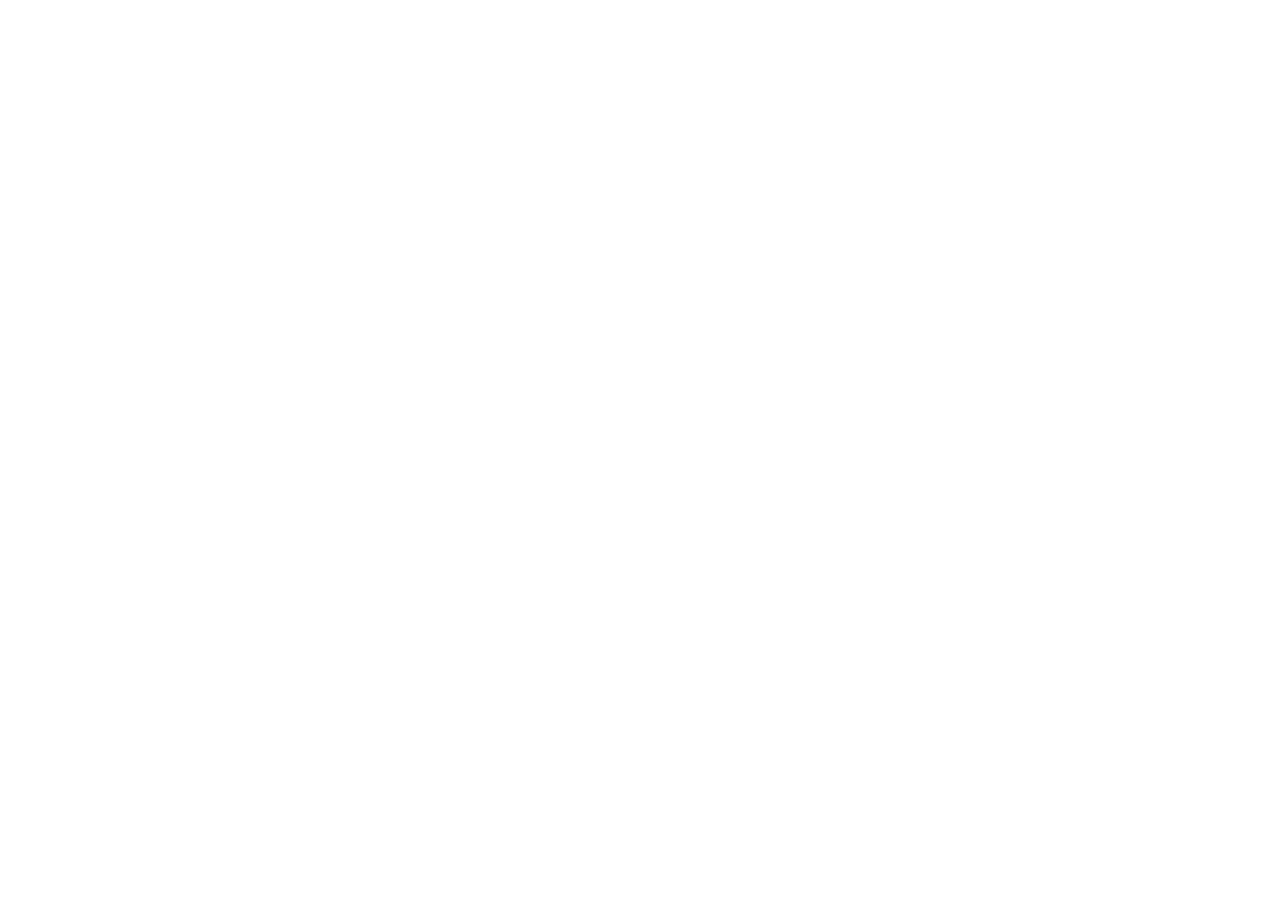
==== portfolio.html @ fdde25c5 "redacted index.html" ====
<!DOCTYPE html>
<html lang="en">
<head>
    <meta charset="UTF-8">
    <meta http-equiv="X-UA-Compatible" content="IE=edge">
    <meta name="viewport" content="width=device-width, initial-scale=1.0">
    <title>Document</title>
</head>
<body>
    
</body>
</html>
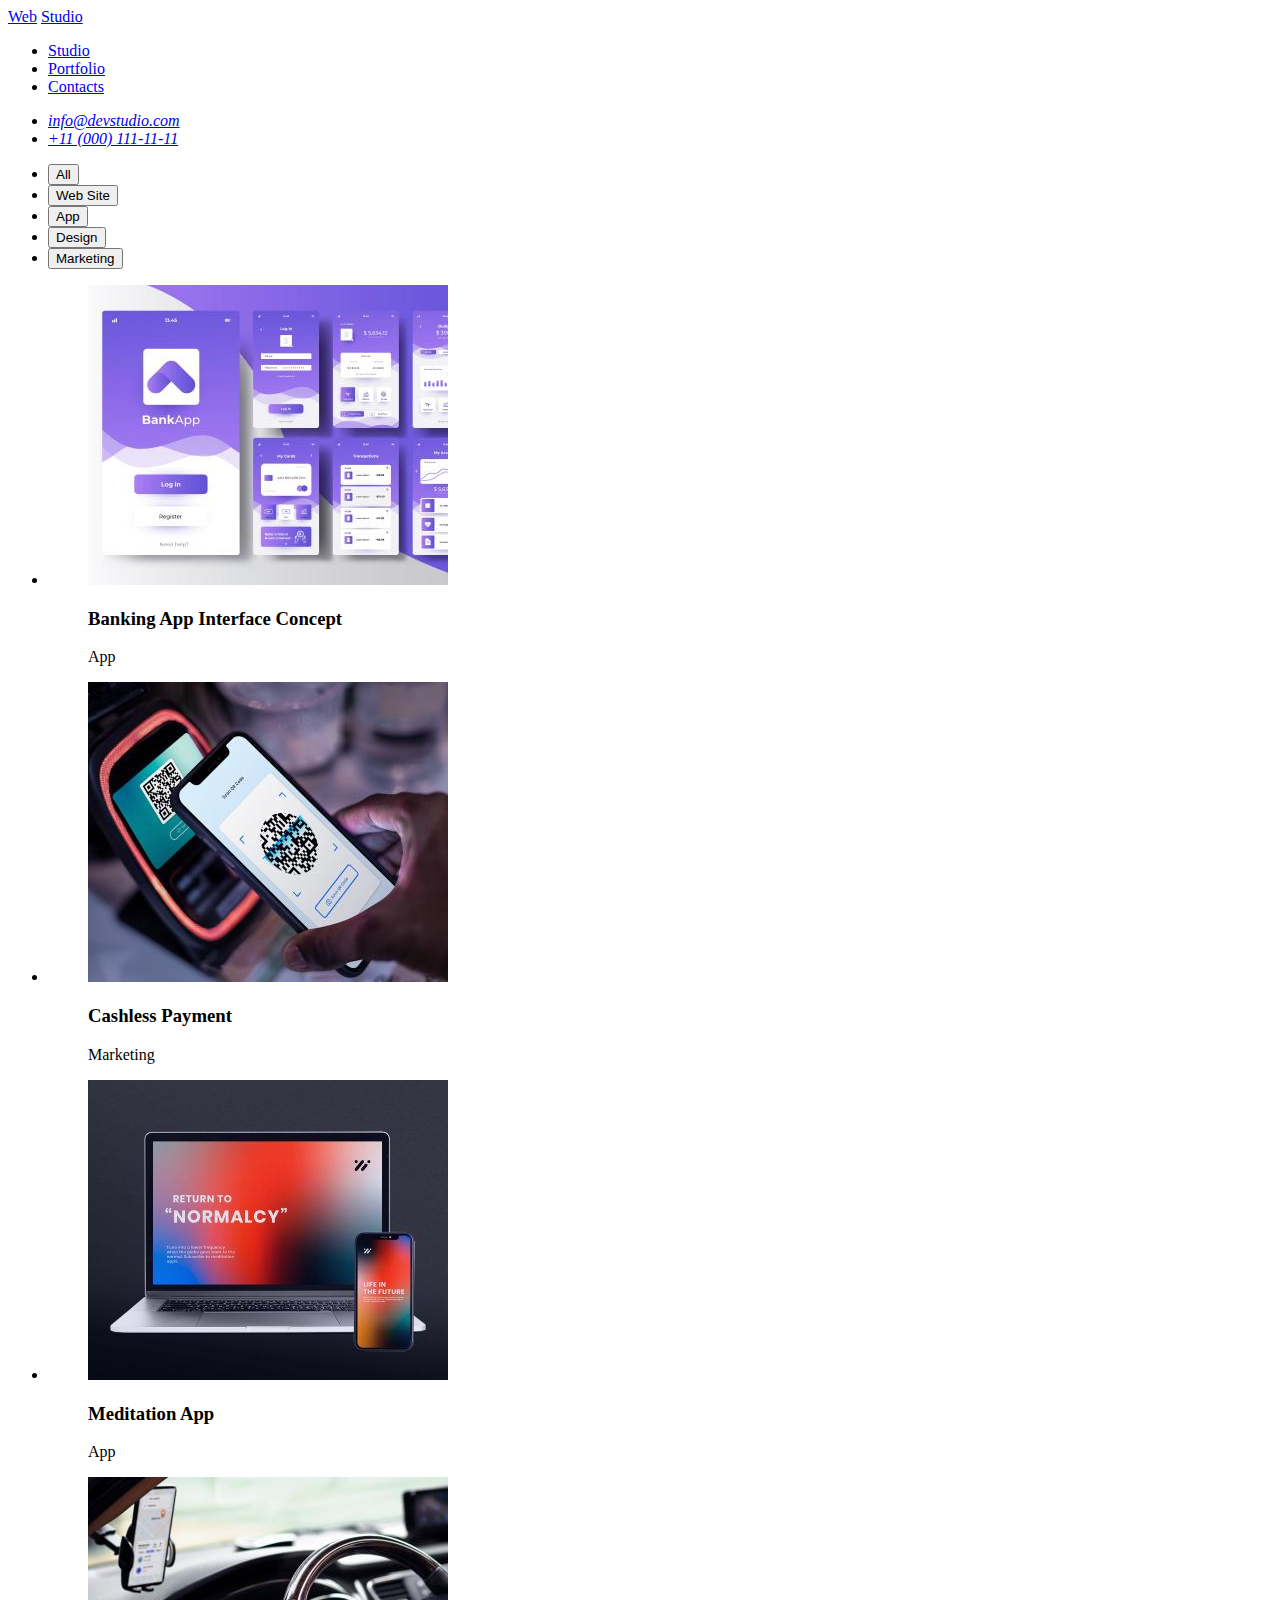
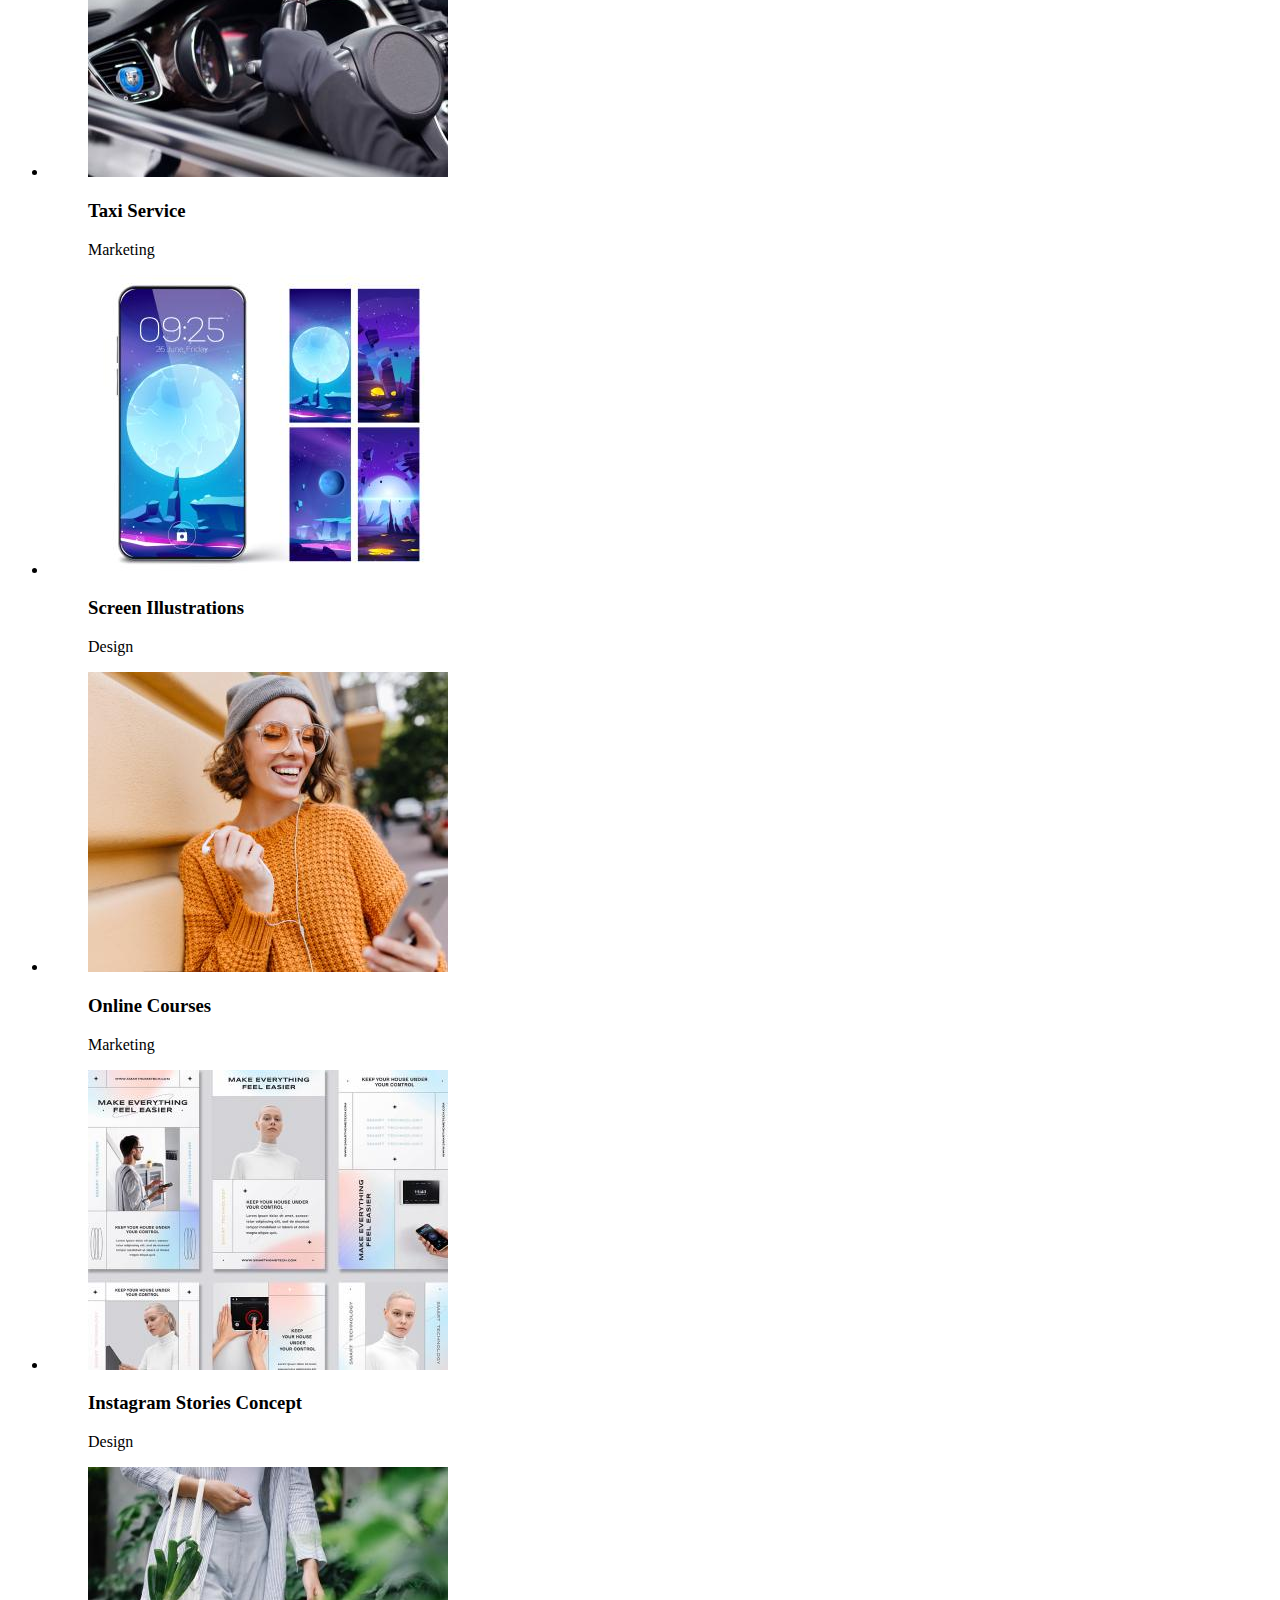
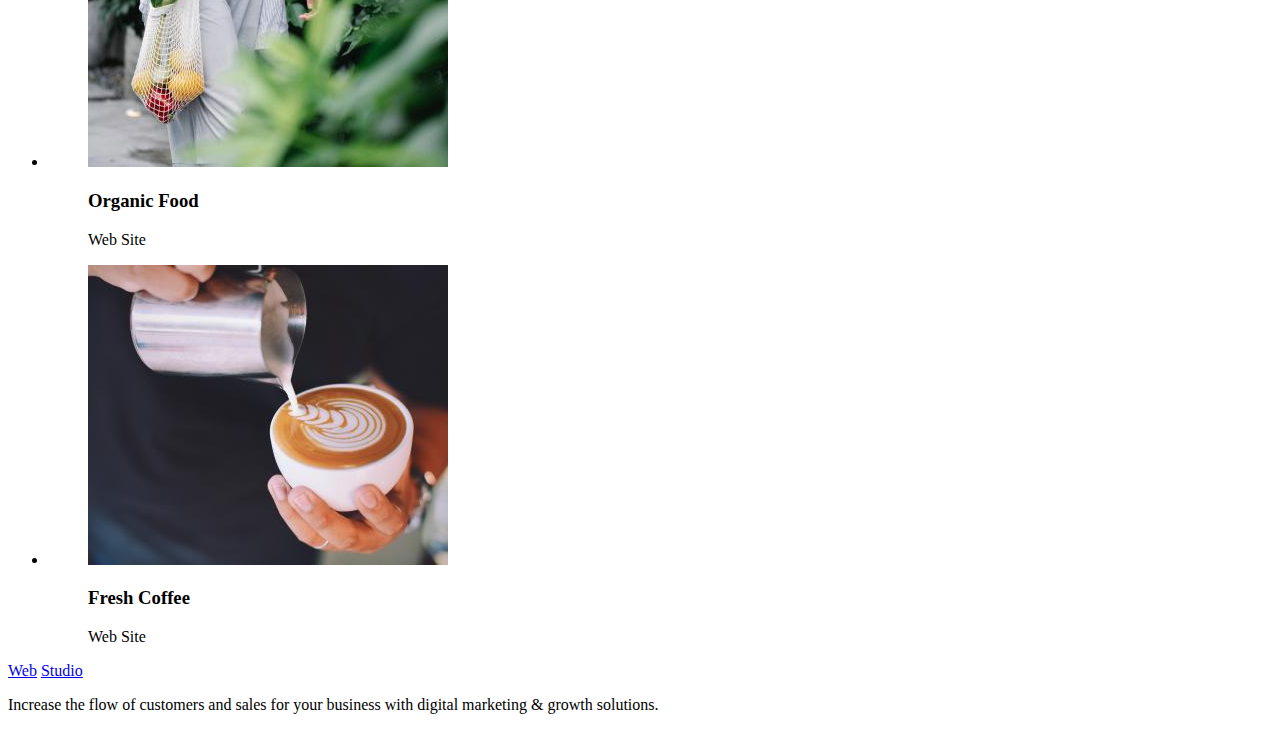
==== commit adb35ef3: "created portfolio.html" ====
--- a/portfolio.html
+++ b/portfolio.html
@@ -1,12 +1,117 @@
 <!DOCTYPE html>
 <html lang="en">
 <head>
+    <link rel="stylesheet" href="./css/styles.css"/>
+    <link href="https://fonts.googleapis.com/css2?family=Raleway:wght@800&family=Roboto:wght@400;500;700;900&display=swap" rel="stylesheet">
+    <style>
+        @import url('https://fonts.googleapis.com/css2?family=Raleway:wght@800&family=Roboto:wght@400;500;700;900&display=swap');
+        </style>
     <meta charset="UTF-8">
     <meta http-equiv="X-UA-Compatible" content="IE=edge">
     <meta name="viewport" content="width=device-width, initial-scale=1.0">
-    <title>Document</title>
+    <title>WebStudio</title>
 </head>
 <body>
+    <header class="header">
+        <nav class="header-navigation">
+        <a href="/" class="header-logo-a">Web</a>
+        <a href="/" class="header-logo-b">Studio</a>
+            <ul class="header-list">
+                <li class="header-item"><a href="./index.html" class="header-link">Studio</a></li>
+                <li class="header-item"><a href="/" class="header-link">Portfolio</a></li>
+                <li class="header-item"><a href="/" class="header-link">Contacts</a></li>
+            </ul>
+        </nav>
+        <address>
+            <ul>
+                <li><a href="mailto:info@devstudio.com" class="header-mail">info@devstudio.com</a></li>
+                <li><a href="tel:+110001111111" class="header-tel">+11 (000) 111-11-11</a></li>
+            </ul>
+        </address>
+    </header>
+    <main>
+        <section>
+            <ul>
+                <li><button type="button">All</button></li>
+                <li><button type="button">Web Site</button></li>
+                <li><button type="button">App</button></li>
+                <li><button type="button">Design</button></li>
+                <li><button type="button">Marketing</button></li>
+            </ul>
+        </section>
+        <section>
+            <ul>
+                <li>
+                    <figure>
+                        <img src="./images/img8.jpg" alt="Banking app" width="360">
+                        <h3>Banking App Interface Concept</h3>
+                        <p>App</p>
+                    </figure>
+                </li>
+                <li>
+                    <figure>
+                        <img src="./images/img9.jpg" alt="Payment review" width="360">
+                        <h3>Cashless Payment</h3>
+                        <p>Marketing</p>
+                    </figure>
+                </li>
+                <li>
+                    <figure>
+                        <img src="./images/img10.jpg" alt="Meditation app" width="360">
+                        <h3>Meditation App</h3>
+                        <p>App</p>
+                    </figure>
+                </li>
+                <li>
+                    <figure>
+                        <img src="./images/img11.jpg" alt="Taxi" width="360">
+                        <h3>Taxi Service</h3>
+                        <p>Marketing</p>
+                    </figure>
+                </li>
+                <li>
+                    <figure>
+                        <img src="./images/img12.jpg" alt="Screen illu" width="360">
+                        <h3>Screen Illustrations</h3>
+                        <p>Design</p>
+                    </figure>
+                </li>
+                <li>
+                    <figure>
+                        <img src="./images/img13.jpg" alt="Online preferences" width="360">
+                        <h3>Online Courses</h3>
+                        <p>Marketing</p>
+                    </figure>
+                </li>
+                <li>
+                    <figure>
+                        <img src="./images/img14.jpg" alt="Stories" width="360">
+                        <h3>Instagram Stories Concept</h3>
+                        <p>Design</p>
+                    </figure>
+                </li>
+                <li>
+                    <figure>
+                        <img src="./images/img15.jpg" alt="Organic" width="360">
+                        <h3>Organic Food</h3>
+                        <p>Web Site</p>
+                    </figure>
+                </li>
+                <li>
+                    <figure>
+                        <img src="./images/img16.jpg" alt="Coffee" width="360">
+                        <h3>Fresh Coffee</h3>
+                        <p>Web Site</p>
+                    </figure>
+                </li>
+            </ul>
+        </section>
+    </main>
+    <footer class="footer">
+        <a href="./index.html" class="footer-logoa">Web</a>
+        <a href="./index.html" class="footer-logob">Studio</a>
+        <p class="footer-description">Increase the flow of customers and sales for your business with digital marketing & growth solutions.</p>
+    </footer>
     
 </body>
 </html>--- a/css/styles.css
+++ b/css/styles.css
@@ -0,0 +1,46 @@
+.header {
+}
+.header-navigation {
+}
+.header-logo-a {
+}
+.header-logo-b {
+}
+.header-list {
+}
+.header-item {
+}
+.header-link {
+}
+.header-mail {
+}
+.header-tel {
+}
+.hero {
+}
+.hero-title {
+}
+.hero-button {
+}
+.secondary {
+}
+.secondary-title {
+}
+.secondary-list {
+}
+.secondary-item {
+}
+.secondary-item-title {
+}
+.secondary-item-description {
+}
+.secondary-photo {
+}
+.footer {
+}
+.footer-logoa {
+}
+.footer-logob {
+}
+.footer-description {
+}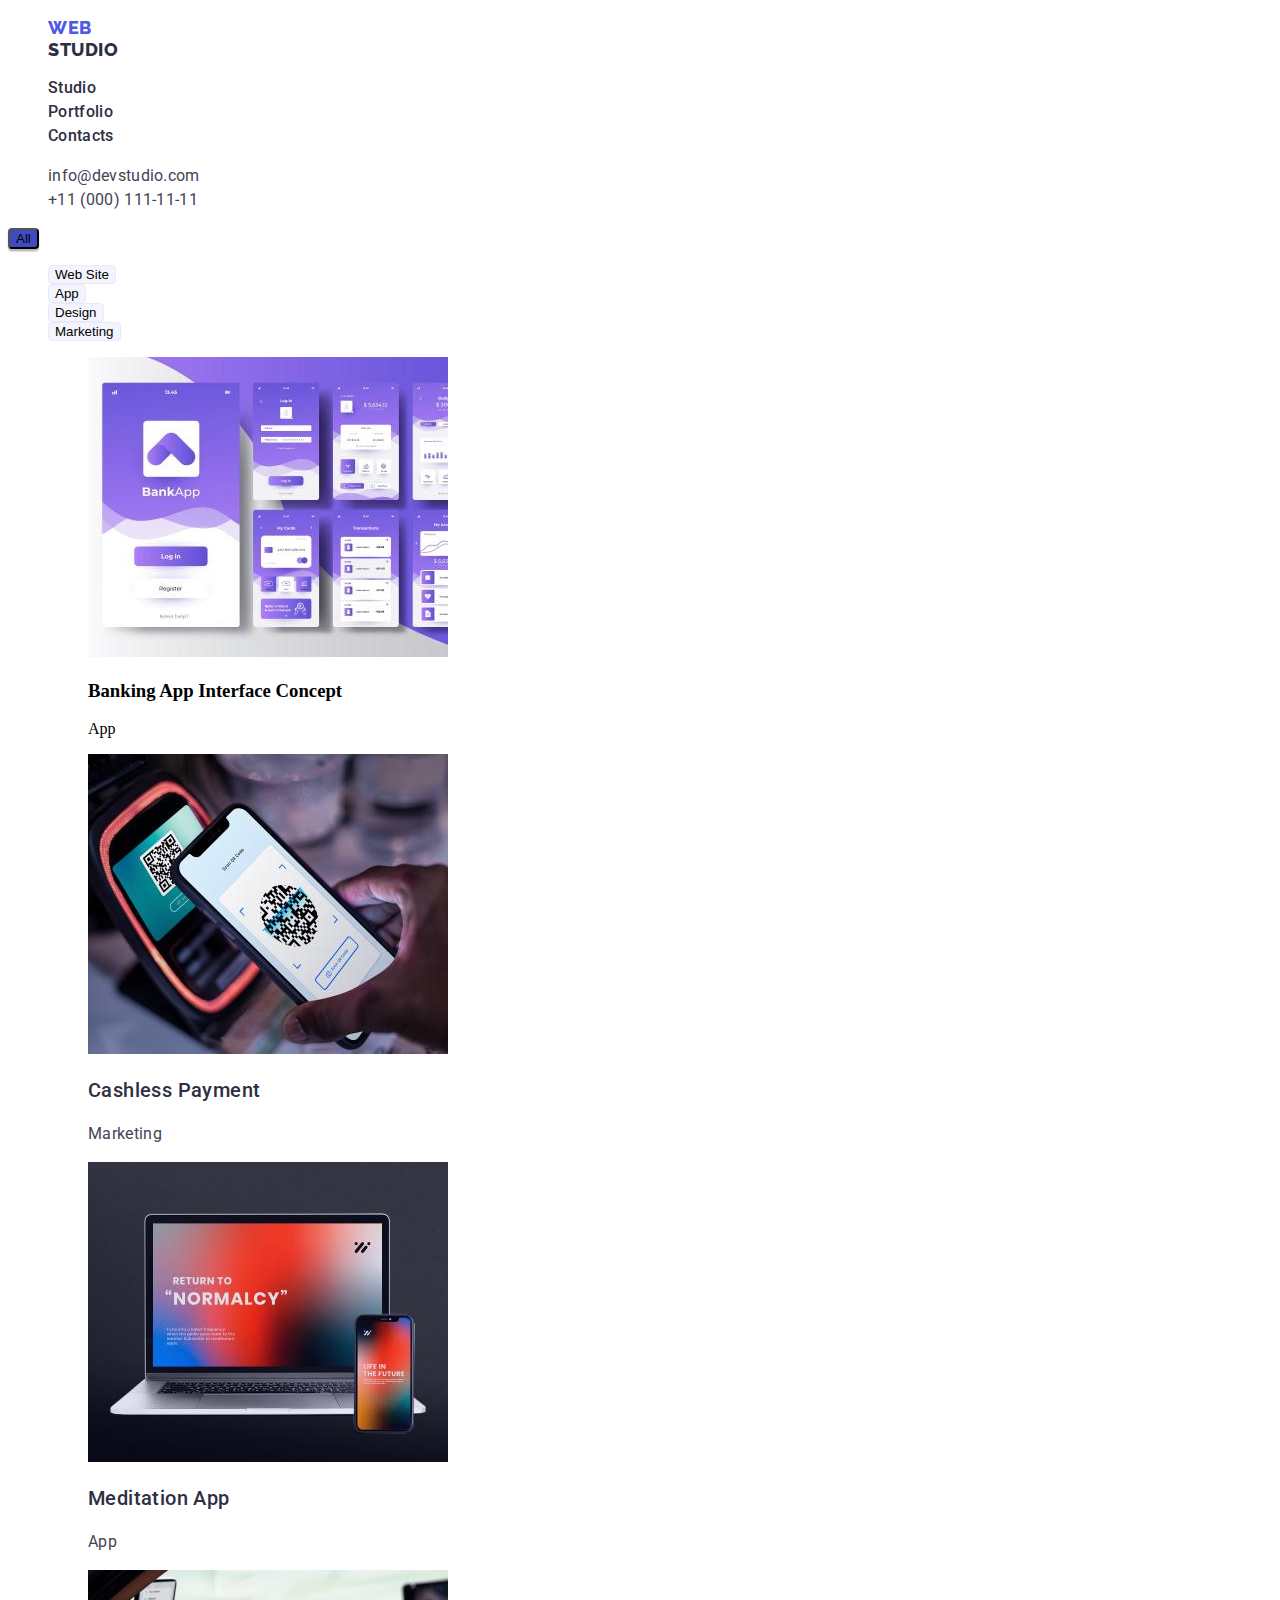
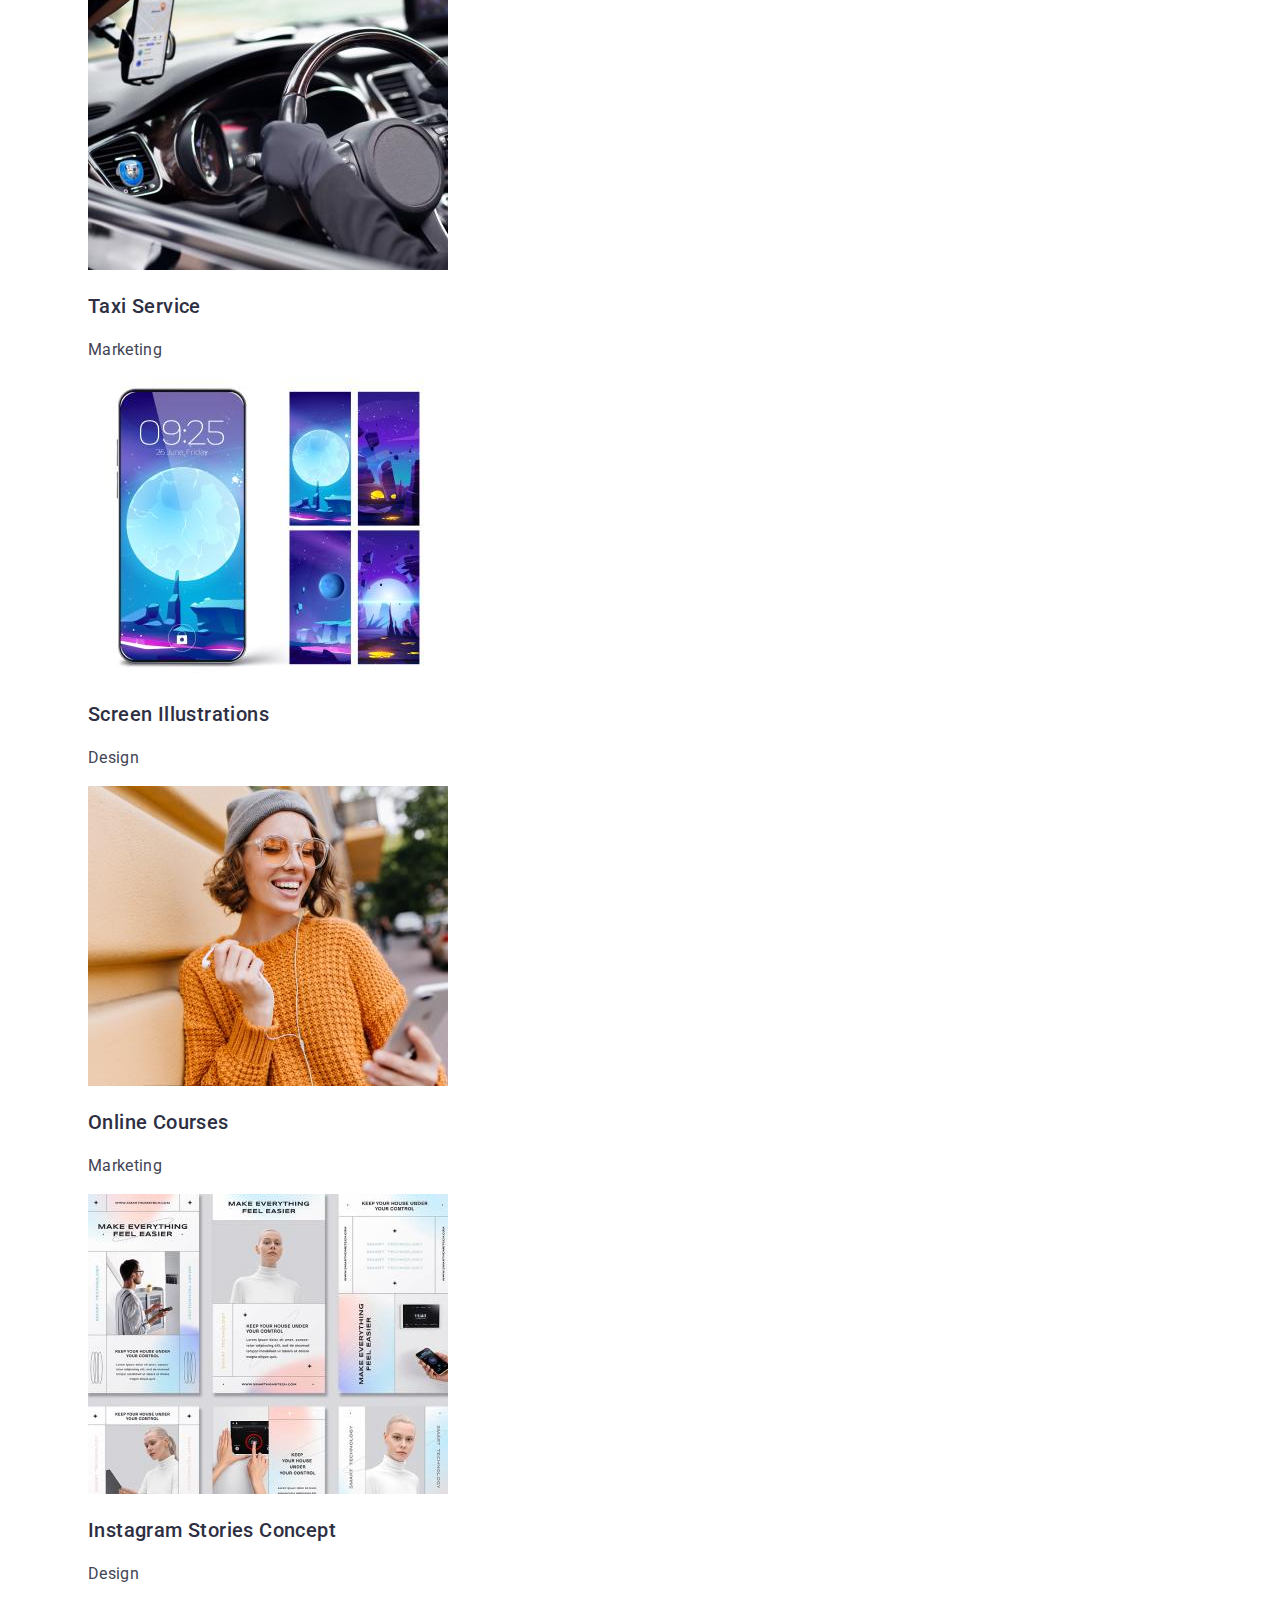
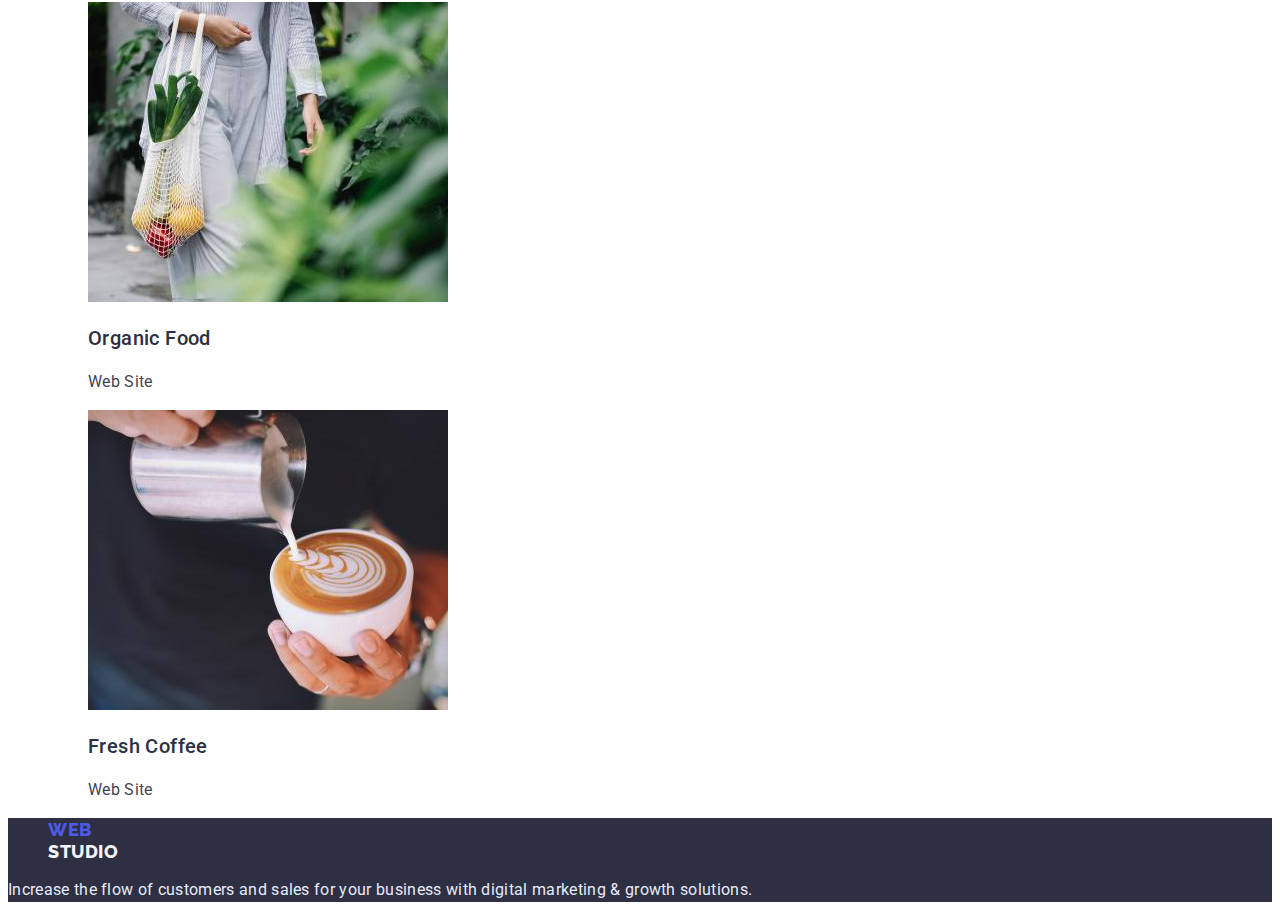
==== commit edfbb2ce: "updated styles.css" ====
--- a/portfolio.html
+++ b/portfolio.html
@@ -5,7 +5,7 @@
     <link href="https://fonts.googleapis.com/css2?family=Raleway:wght@800&family=Roboto:wght@400;500;700;900&display=swap" rel="stylesheet">
     <style>
         @import url('https://fonts.googleapis.com/css2?family=Raleway:wght@800&family=Roboto:wght@400;500;700;900&display=swap');
-        </style>
+    </style>
     <meta charset="UTF-8">
     <meta http-equiv="X-UA-Compatible" content="IE=edge">
     <meta name="viewport" content="width=device-width, initial-scale=1.0">
@@ -14,8 +14,10 @@
 <body>
     <header class="header">
         <nav class="header-navigation">
-        <a href="/" class="header-logo-a">Web</a>
-        <a href="/" class="header-logo-b">Studio</a>
+            <ul class="header-logo">
+                <li><a href="/" class="header-logo-a">Web</a></li>
+                <li><a href="/" class="header-logo-b">Studio</a></li>
+            </ul>
             <ul class="header-list">
                 <li class="header-item"><a href="./index.html" class="header-link">Studio</a></li>
                 <li class="header-item"><a href="/" class="header-link">Portfolio</a></li>
@@ -23,93 +25,95 @@
             </ul>
         </nav>
         <address>
-            <ul>
+            <ul class="header-list">
                 <li><a href="mailto:info@devstudio.com" class="header-mail">info@devstudio.com</a></li>
                 <li><a href="tel:+110001111111" class="header-tel">+11 (000) 111-11-11</a></li>
             </ul>
         </address>
     </header>
     <main>
-        <section>
-            <ul>
-                <li><button type="button">All</button></li>
-                <li><button type="button">Web Site</button></li>
-                <li><button type="button">App</button></li>
-                <li><button type="button">Design</button></li>
-                <li><button type="button">Marketing</button></li>
+        <section class="portfolio">
+            <button type="button" class="portfolio-main-button">All</button>
+            <ul class="portfolio-list">
+                <li class="portfolio-item"><button type="button" class="portfolio-button">Web Site</button></li>
+                <li class="portfolio-item"><button type="button" class="portfolio-button">App</button></li>
+                <li class="portfolio-item"><button type="button" class="portfolio-button">Design</button></li>
+                <li class="portfolio-item"><button type="button" class="portfolio-button">Marketing</button></li>
             </ul>
         </section>
-        <section>
-            <ul>
-                <li>
+        <section class="gallery">
+            <ul class="gallery-list">
+                <li class="gallery-item">
                     <figure>
                         <img src="./images/img8.jpg" alt="Banking app" width="360">
                         <h3>Banking App Interface Concept</h3>
                         <p>App</p>
                     </figure>
                 </li>
-                <li>
+                <li class="gallery-item">
                     <figure>
                         <img src="./images/img9.jpg" alt="Payment review" width="360">
-                        <h3>Cashless Payment</h3>
-                        <p>Marketing</p>
+                        <h3 class="gallery-item-header">Cashless Payment</h3>
+                        <p class="gallery-item-description">Marketing</p>
                     </figure>
                 </li>
-                <li>
+                <li class="gallery-item">
                     <figure>
                         <img src="./images/img10.jpg" alt="Meditation app" width="360">
-                        <h3>Meditation App</h3>
-                        <p>App</p>
+                        <h3 class="gallery-item-header">Meditation App</h3>
+                        <p class="gallery-item-description">App</p>
                     </figure>
                 </li>
-                <li>
+                <li class="gallery-item">
                     <figure>
                         <img src="./images/img11.jpg" alt="Taxi" width="360">
-                        <h3>Taxi Service</h3>
-                        <p>Marketing</p>
+                        <h3 class="gallery-item-header">Taxi Service</h3>
+                        <p class="gallery-item-description">Marketing</p>
                     </figure>
                 </li>
-                <li>
+                <li class="gallery-item">
                     <figure>
                         <img src="./images/img12.jpg" alt="Screen illu" width="360">
-                        <h3>Screen Illustrations</h3>
-                        <p>Design</p>
+                        <h3 class="gallery-item-header">Screen Illustrations</h3>
+                        <p class="gallery-item-description">Design</p>
                     </figure>
                 </li>
-                <li>
+                <li class="gallery-item">
                     <figure>
                         <img src="./images/img13.jpg" alt="Online preferences" width="360">
-                        <h3>Online Courses</h3>
-                        <p>Marketing</p>
+                        <h3 class="gallery-item-header">Online Courses</h3>
+                        <p class="gallery-item-description">Marketing</p>
                     </figure>
                 </li>
-                <li>
+                <li class="gallery-item">
                     <figure>
                         <img src="./images/img14.jpg" alt="Stories" width="360">
-                        <h3>Instagram Stories Concept</h3>
-                        <p>Design</p>
+                        <h3 class="gallery-item-header">Instagram Stories Concept</h3>
+                        <p class="gallery-item-description">Design</p>
                     </figure>
                 </li>
-                <li>
+                <li class="gallery-item">
                     <figure>
                         <img src="./images/img15.jpg" alt="Organic" width="360">
-                        <h3>Organic Food</h3>
-                        <p>Web Site</p>
+                        <h3 class="gallery-item-header">Organic Food</h3>
+                        <p class="gallery-item-description">Web Site</p>
                     </figure>
                 </li>
-                <li>
+                <li class="gallery-item">
                     <figure>
                         <img src="./images/img16.jpg" alt="Coffee" width="360">
-                        <h3>Fresh Coffee</h3>
-                        <p>Web Site</p>
+                        <h3 class="gallery-item-header">Fresh Coffee</h3>
+                        <p class="gallery-item-description">Web Site</p>
                     </figure>
                 </li>
             </ul>
         </section>
     </main>
     <footer class="footer">
-        <a href="./index.html" class="footer-logoa">Web</a>
-        <a href="./index.html" class="footer-logob">Studio</a>
+        <ul class="footer-logo">
+            <li><a href="./index.html" class="footer-logo-a">Web</a></li>
+            <li><a href="./index.html" class="footer-logo-b">Studio</a></li>
+        </ul>
         <p class="footer-description">Increase the flow of customers and sales for your business with digital marketing & growth solutions.</p>
     </footer>
     
--- a/css/styles.css
+++ b/css/styles.css
@@ -1,46 +1,365 @@
 .header {
-}
-.header-navigation {
+    background-color: #FFFFFF;
+}
+.header-logo {
+    list-style-type: none;
 }
 .header-logo-a {
+    width: 44px;
+    height: 22px;
+    text-decoration: none;
+    font-family: 'Raleway';
+    font-style: normal;
+    font-weight: 800;
+    font-size: 18px;
+    line-height: 21px;
+    display: flex;
+    align-items: center;
+    letter-spacing: 0.03em;
+    text-transform: uppercase;
+    color: #4D5AE5;
 }
 .header-logo-b {
+    width: 71px;
+    height: 22px;
+    text-decoration: none;
+    font-family: 'Raleway';
+    font-style: normal;
+    font-weight: 800;
+    font-size: 18px;
+    line-height: 21px;
+    display: flex;
+    align-items: center;
+    letter-spacing: 0.03em;
+    text-transform: uppercase;
+    color: #2E2F42;
+}
+.header-logo-a:hover,
+.header-logo-a:focus,
+.header-logo-b:hover,
+.header-logo-b:focus {
+    text-decoration: underline #404BBF;
+    border-radius: 2px;
 }
 .header-list {
-}
-.header-item {
+    list-style-type:none;
 }
 .header-link {
+    left: 0px;
+    top: 0px;
+    text-decoration: none;
+    font-family: 'Roboto';
+    font-style: normal;
+    font-weight: 500;
+    font-size: 16px;
+    line-height: 24px;
+    letter-spacing: 0.02em;
+    color: #2E2F42;
+}
+.header-link:hover,
+.header-link:focus {
+    color: #404BBF;
+    text-decoration: underline #404BBF;
+    border-radius: 2px;
 }
 .header-mail {
+    text-decoration: none;
+    font-family: 'Roboto';
+    font-style: normal;
+    font-weight: 400;
+    font-size: 16px;
+    line-height: 24px;
+    letter-spacing: 0.02em;
+    color: #434455;
 }
 .header-tel {
-}
+    text-decoration: none;
+    font-family: 'Roboto';
+    font-style: normal;
+    font-weight: 400;
+    font-size: 16px;
+    line-height: 24px;
+    letter-spacing: 0.02em;
+    color: #434455;
+}
+.header-mail:hover,
+.header-tel:hover,
+.header-mail:focus,
+.header-tel:focus {
+    color: #404BBF;
+    text-decoration: underline #404BBF;
+    border-radius: 2px;
+}
+
 .hero {
+    background-color: #2E2F42;
 }
 .hero-title {
+    font-family: 'Roboto';
+    font-style: normal;
+    font-weight: 700;
+    font-size: 56px;
+    line-height: 60px;
+    text-align: center;
+    letter-spacing: 0.02em;
+    color: #FFFFFF;
 }
 .hero-button {
+    width: 169px;
+    height: 56px;
+    left: 636px;
+    top: 428px;
+    color: #FFFFFF;
+    background: #4D5AE5;
+    box-shadow: 0px 4px 4px rgba(0, 0, 0, 0.15);
+    border-radius: 4px;
+    cursor:pointer;
+}
+.hero-button:hover,
+.hero-button:focus {
+    background: #404BBF;
+    box-shadow: 0px 4px 4px rgba(0, 0, 0, 0.15);
+    border-radius: 4px;
 }
 .secondary {
+    background-color: #FFFFFF;
 }
 .secondary-title {
+    font-family: 'Roboto';
+    font-style: normal;
+    font-weight: 700;
+    font-size: 36px;
+    line-height: 40px;
+/* identical to box height, or 111% */
+
+    text-align: center;
+    letter-spacing: 0.02em;
+    text-transform: capitalize;
+
+/* NAVY BLUE */
+
+    color: #2E2F42;
 }
 .secondary-list {
-}
-.secondary-item {
+    list-style-type:none;
 }
 .secondary-item-title {
+    font-family: 'Roboto';
+    font-style: normal;
+    font-weight: 500;
+    font-size: 20px;
+    line-height: 24px;
+/* identical to box height, or 120% */
+
+    letter-spacing: 0.02em;
+
+/* NAVY BLUE */
+
+    color: #2E2F42;
 }
 .secondary-item-description {
-}
-.secondary-photo {
+    width: 264px;
+    height: 72px;
+
+/* Body */
+
+    font-family: 'Roboto';
+    font-style: normal;
+    font-size: 16px;
+    line-height: 24px;
+/* or 150% */
+
+    letter-spacing: 0.02em;
+
+/* SLATE */
+
+    color: #434455;
 }
 .footer {
-}
-.footer-logoa {
-}
-.footer-logob {
+    background-color: #2E2F42;
+}
+.footer-logo {
+    list-style-type: none;
+}
+.footer-logo-a {
+    width: 44px;
+    height: 22px;
+    text-decoration: none;
+    font-family: 'Raleway';
+    font-style: normal;
+    font-weight: 800;
+    font-size: 18px;
+    line-height: 21px;
+    display: flex;
+    align-items: center;
+    letter-spacing: 0.03em;
+    text-transform: uppercase;
+    color: #4D5AE5;
+}
+.footer-logo-b {
+    width: 71px;
+    height: 22px;
+    text-decoration: none;
+    font-family: 'Raleway';
+    font-style: normal;
+    font-weight: 800;
+    font-size: 18px;
+    line-height: 21px;
+    display: flex;
+    align-items: center;
+    letter-spacing: 0.03em;
+    text-transform: uppercase;
+    color: #F4F4FD;
+}
+.footer-logo-a:hover,
+.footer-logo-a:focus,
+.footer-logo-b:hover,
+.footer-logo-b:focus {
+    text-decoration: underline #404BBF;
+    border-radius: 2px;
 }
 .footer-description {
+    font-family: 'Roboto';
+    font-style: normal;
+    font-size: 16px;
+    line-height: 24px;
+/* or 150% */
+
+    letter-spacing: 0.02em;
+
+/* CORNFLOWER */
+
+    color: #E7E9FC;
+}
+
+.team {
+    background-color: #F4F4FD;
+}
+.team-title {
+/* Header 2 */
+
+    font-family: 'Roboto';
+    font-style: normal;
+    font-weight: 700;
+    font-size: 36px;
+    line-height: 40px;
+/* identical to box height, or 111% */
+
+    text-align: center;
+    letter-spacing: 0.02em;
+    text-transform: capitalize;
+
+/* NAVY BLUE */
+
+    color: #2E2F42;
+
+}
+.team-list {
+    list-style-type:none;
+}
+.team-item-title {
+/* Header 3 */
+
+    font-family: 'Roboto';
+    font-style: normal;
+    font-weight: 500;
+    font-size: 20px;
+    line-height: 24px;
+/* identical to box height, or 120% */
+
+    text-align: center;
+    letter-spacing: 0.02em;
+
+/* NAVY BLUE */
+
+    color: #2E2F42;
+
+}
+.team-item-title:hover,
+.team-item-title:focus {
+    text-decoration: underline #404BBF;
+    border-radius: 2px;
+}
+.team-item-description {
+    font-family: 'Roboto';
+    font-style: normal;
+    font-size: 16px;
+    line-height: 24px;
+/* identical to box height, or 150% */
+
+    text-align: center;
+    letter-spacing: 0.02em;
+
+/* SLATE */
+
+    color: #434455;
+}
+.team-item-description:hover,
+.team-item-description:focus {
+    color: #404BBF;
+    text-decoration: underline #404BBF;
+    border-radius: 2px;
+}
+.portfolio {
+    background-color: #FFFFFF;
+}
+.portfolio-main-button {
+    background: #404BBF;
+    box-shadow: 0px 3px 1px rgba(0, 0, 0, 0.1), 0px 2px 1px rgba(0, 0, 0, 0.08), 0px 2px 2px rgba(0, 0, 0, 0.12);
+    border-radius: 4px;
+    cursor: pointer;
+}
+.portfolio-list {
+    list-style-type: none;
+}
+.portfolio-button {
+    background: #F4F4FD;
+/* CORNFLOWER */
+
+    border: 1px solid #E7E9FC;
+    border-radius: 4px;
+    cursor: pointer;
+}
+.gallery {
+    background-color: #FFFFFF;
+}
+.gallery-list {
+    list-style-type:none;
+}
+.gallery-item-header {
+    font-family: 'Roboto';
+    font-style: normal;
+    font-weight: 500;
+    font-size: 20px;
+    line-height: 24px;
+/* identical to box height, or 120% */
+
+    letter-spacing: 0.02em;
+
+/* NAVY BLUE */
+
+    color: #2E2F42;
+
+}
+.gallery-item-header:hover,
+.gallery-item-header:focus {
+    text-decoration: underline #404BBF;
+    border-radius: 2px;
+}
+.gallery-item-description {
+    font-family: 'Roboto';
+    font-style: normal;
+    font-weight: 400;
+    font-size: 16px;
+    line-height: 24px;
+/* identical to box height, or 150% */
+    letter-spacing: 0.02em;
+/* SLATE */
+    color: #434455;
+}
+.gallery-item-description:hover,
+.gallery-item-description:focus {
+    color: #404BBF;
+    text-decoration: underline #404BBF;
+    border-radius: 2px;
 }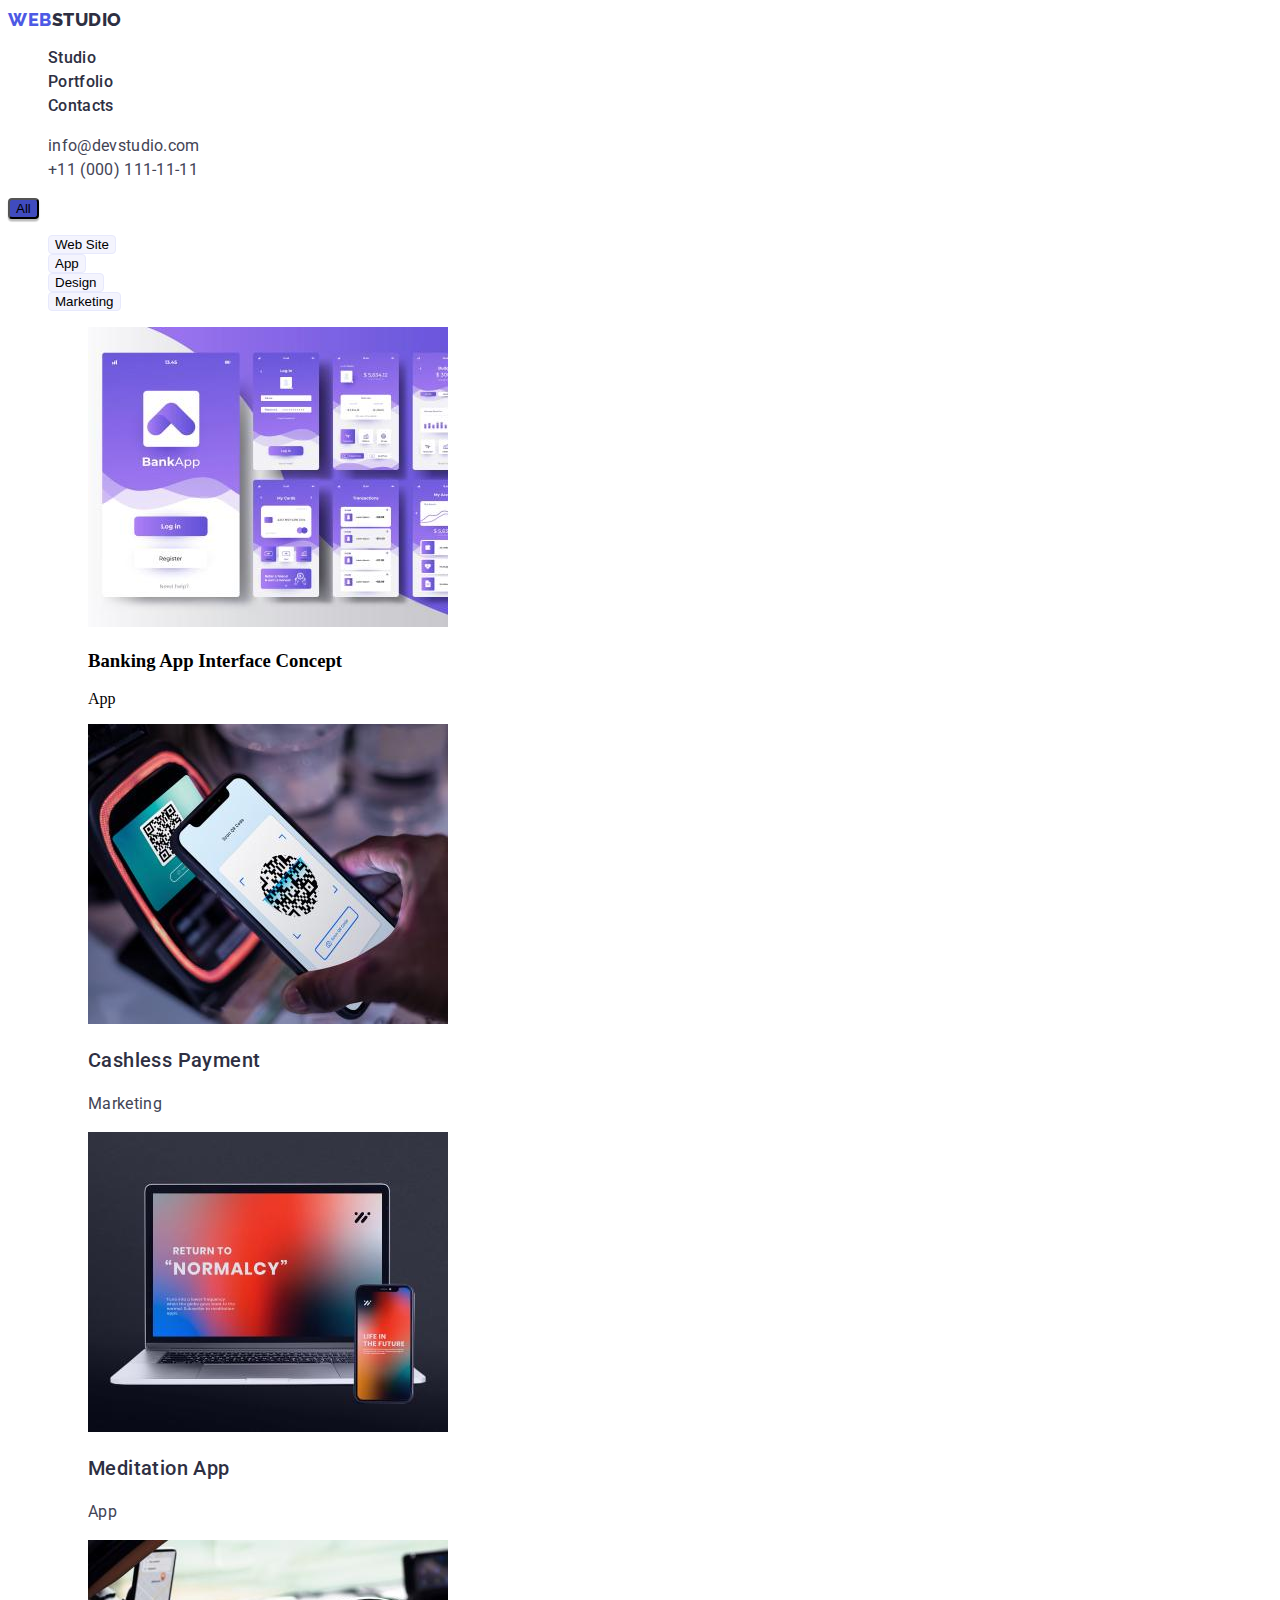
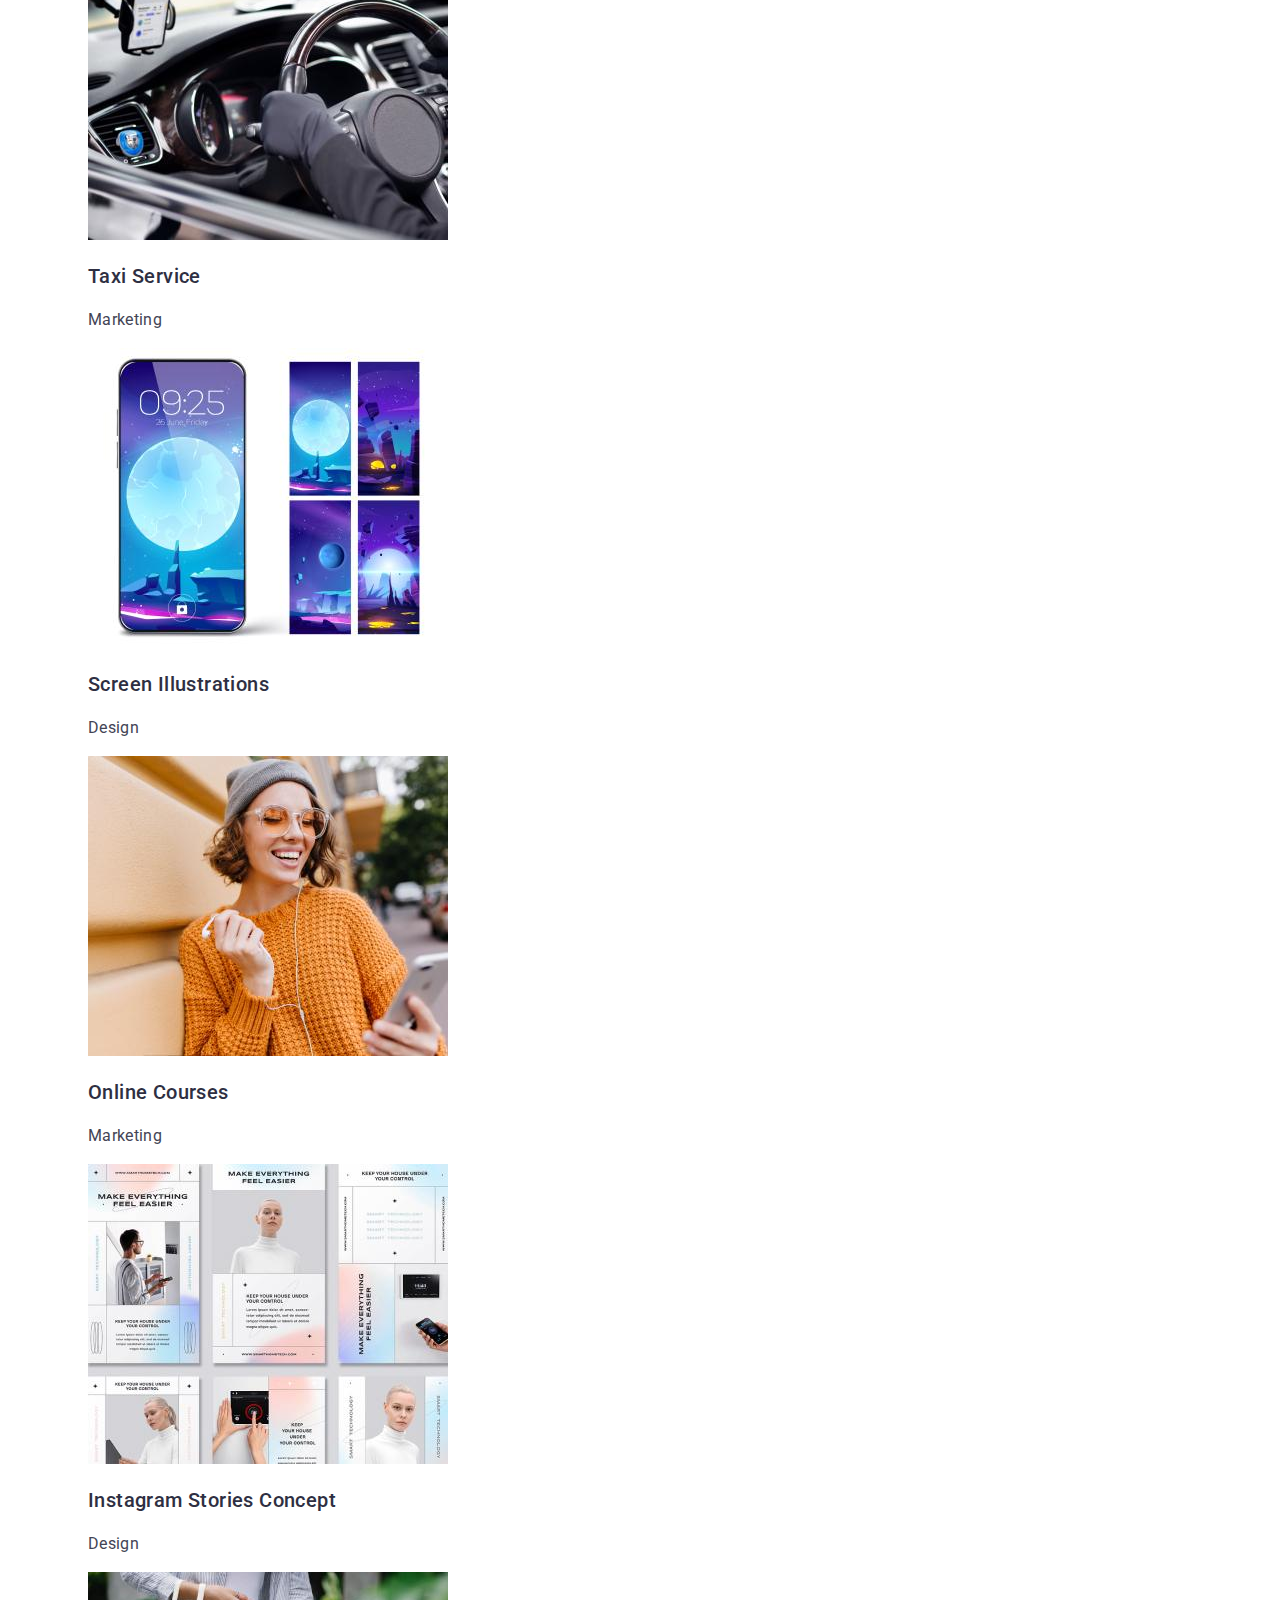
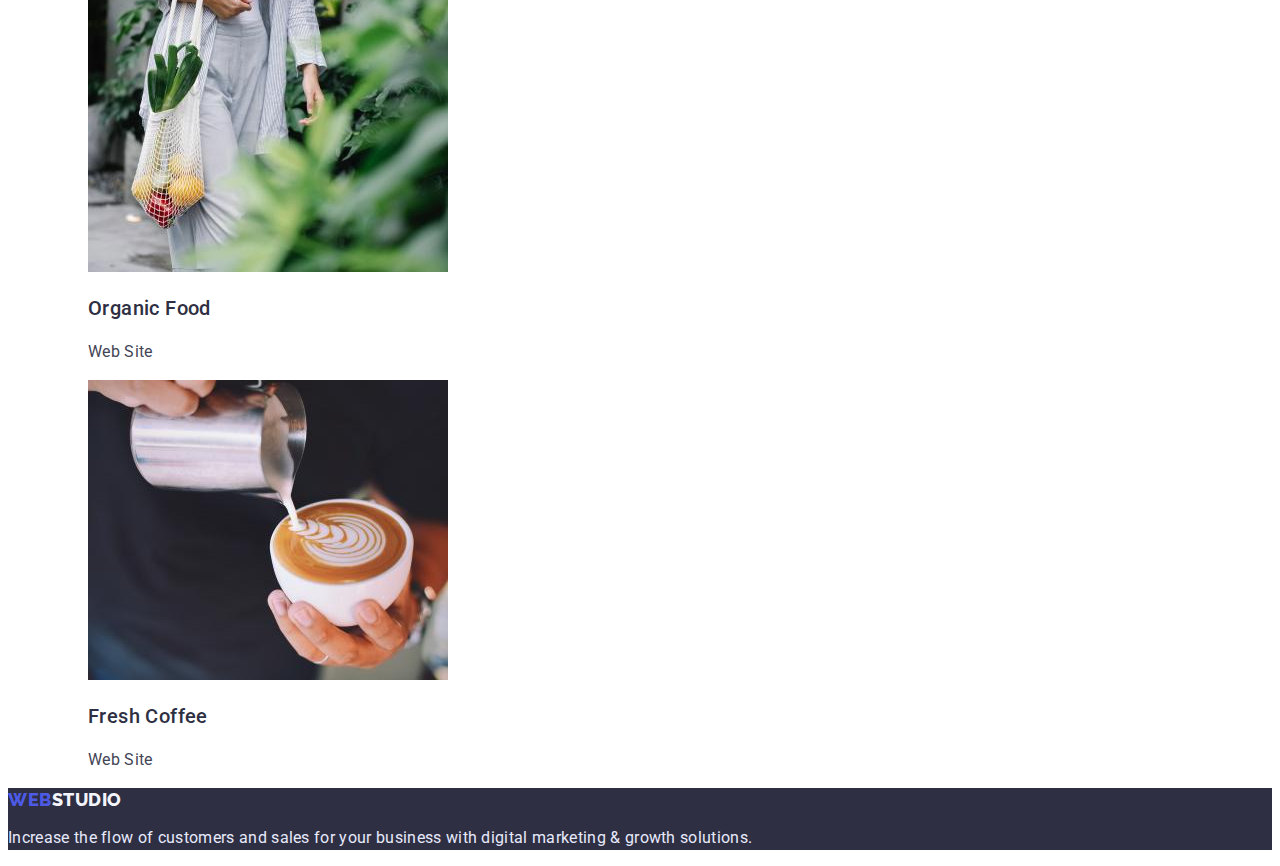
==== commit 934da184: "updated header and footer styles" ====
--- a/portfolio.html
+++ b/portfolio.html
@@ -14,10 +14,7 @@
 <body>
     <header class="header">
         <nav class="header-navigation">
-            <ul class="header-logo">
-                <li><a href="/" class="header-logo-a">Web</a></li>
-                <li><a href="/" class="header-logo-b">Studio</a></li>
-            </ul>
+            <a href="/" class="header-logo"><span class="header-logoa">Web</span>Studio</a>
             <ul class="header-list">
                 <li class="header-item"><a href="./index.html" class="header-link">Studio</a></li>
                 <li class="header-item"><a href="/" class="header-link">Portfolio</a></li>
@@ -110,10 +107,7 @@
         </section>
     </main>
     <footer class="footer">
-        <ul class="footer-logo">
-            <li><a href="./index.html" class="footer-logo-a">Web</a></li>
-            <li><a href="./index.html" class="footer-logo-b">Studio</a></li>
-        </ul>
+        <a href="./index.html" class="footer-logo"><span class="footer-logoa">Web</span>Studio</a>
         <p class="footer-description">Increase the flow of customers and sales for your business with digital marketing & growth solutions.</p>
     </footer>
     
--- a/css/styles.css
+++ b/css/styles.css
@@ -1,10 +1,7 @@
 .header {
     background-color: #FFFFFF;
 }
-.header-logo {
-    list-style-type: none;
-}
-.header-logo-a {
+.header-logoa {
     width: 44px;
     height: 22px;
     text-decoration: none;
@@ -19,7 +16,7 @@
     text-transform: uppercase;
     color: #4D5AE5;
 }
-.header-logo-b {
+.header-logo {
     width: 71px;
     height: 22px;
     text-decoration: none;
@@ -34,10 +31,8 @@
     text-transform: uppercase;
     color: #2E2F42;
 }
-.header-logo-a:hover,
-.header-logo-a:focus,
-.header-logo-b:hover,
-.header-logo-b:focus {
+.header-logo:hover,
+.header-logo:focus {
     text-decoration: underline #404BBF;
     border-radius: 2px;
 }
@@ -179,9 +174,21 @@
     background-color: #2E2F42;
 }
 .footer-logo {
-    list-style-type: none;
-}
-.footer-logo-a {
+    width: 71px;
+    height: 22px;
+    text-decoration: none;
+    font-family: 'Raleway';
+    font-style: normal;
+    font-weight: 800;
+    font-size: 18px;
+    line-height: 21px;
+    display: flex;
+    align-items: center;
+    letter-spacing: 0.03em;
+    text-transform: uppercase;
+    color: #F4F4FD;
+}
+.footer-logoa {
     width: 44px;
     height: 22px;
     text-decoration: none;
@@ -196,25 +203,8 @@
     text-transform: uppercase;
     color: #4D5AE5;
 }
-.footer-logo-b {
-    width: 71px;
-    height: 22px;
-    text-decoration: none;
-    font-family: 'Raleway';
-    font-style: normal;
-    font-weight: 800;
-    font-size: 18px;
-    line-height: 21px;
-    display: flex;
-    align-items: center;
-    letter-spacing: 0.03em;
-    text-transform: uppercase;
-    color: #F4F4FD;
-}
-.footer-logo-a:hover,
-.footer-logo-a:focus,
-.footer-logo-b:hover,
-.footer-logo-b:focus {
+.footer-logo:hover,
+.footer-logo:focus {
     text-decoration: underline #404BBF;
     border-radius: 2px;
 }
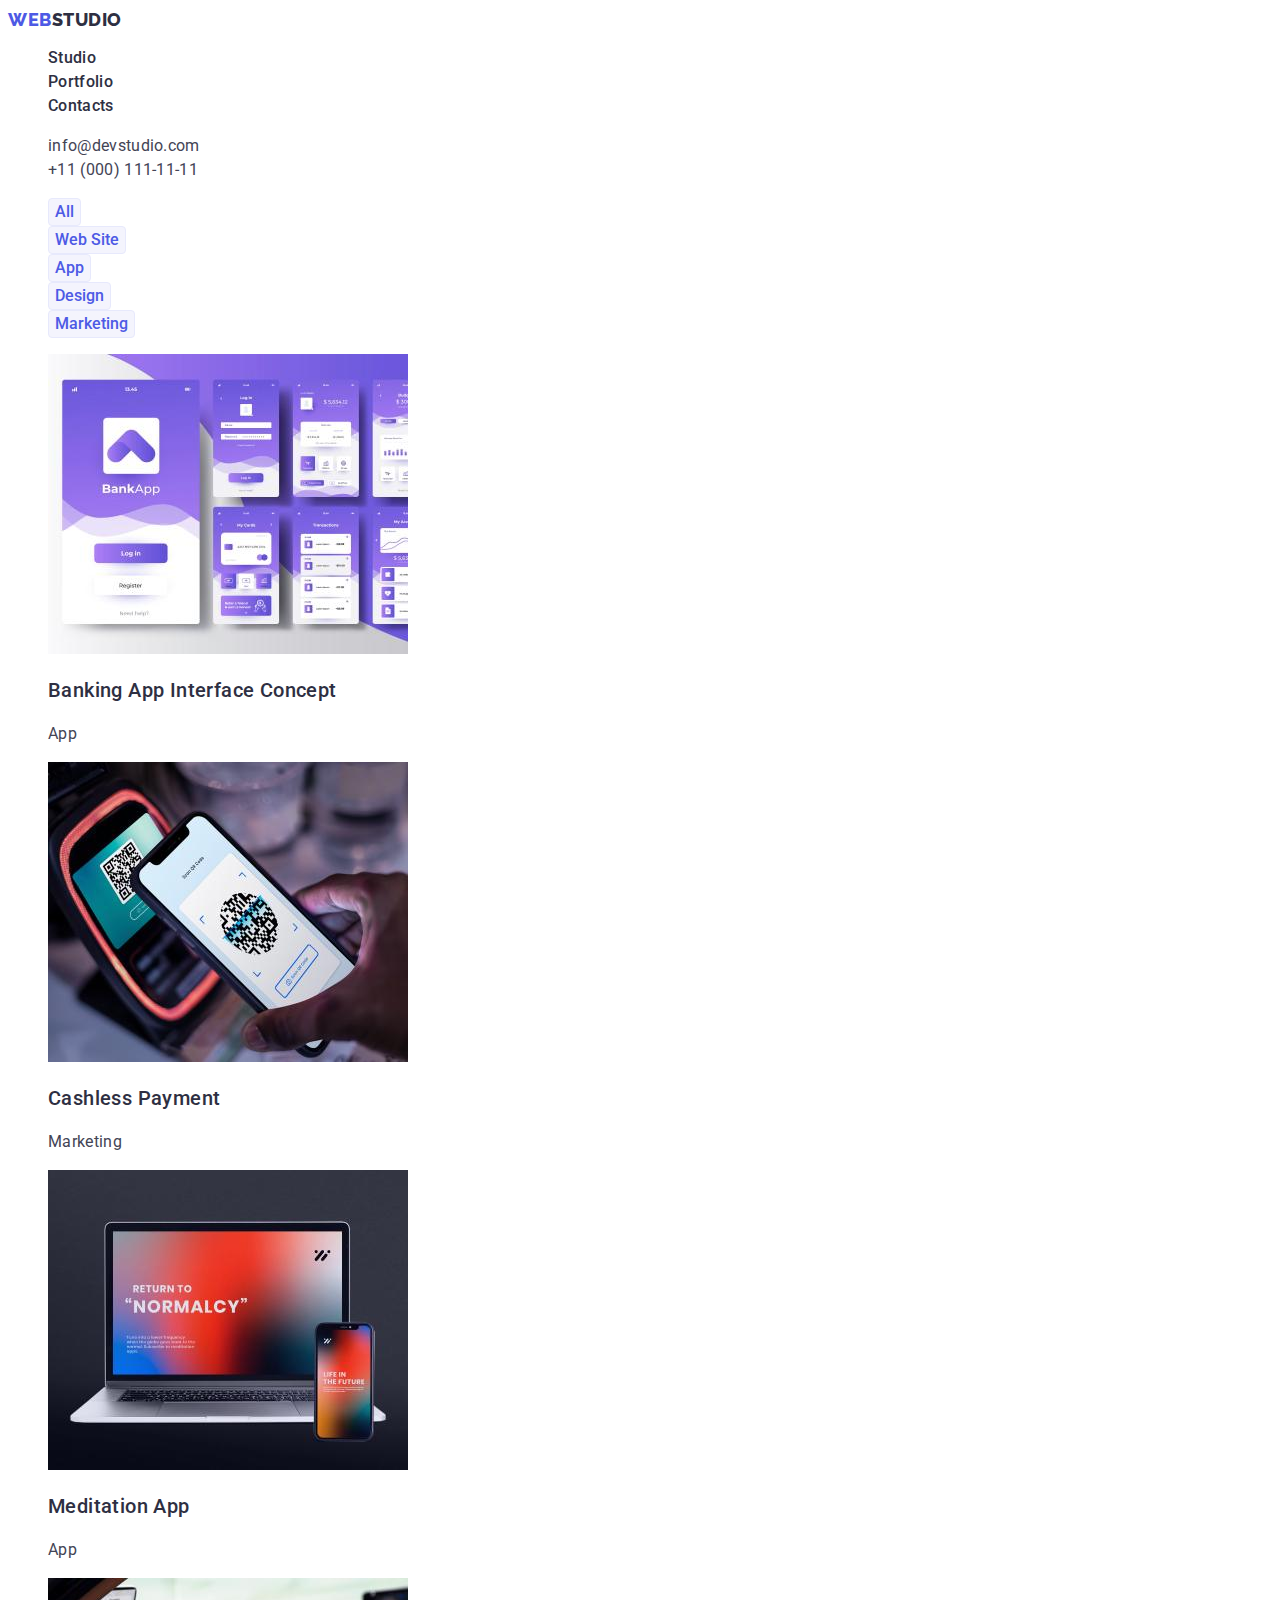
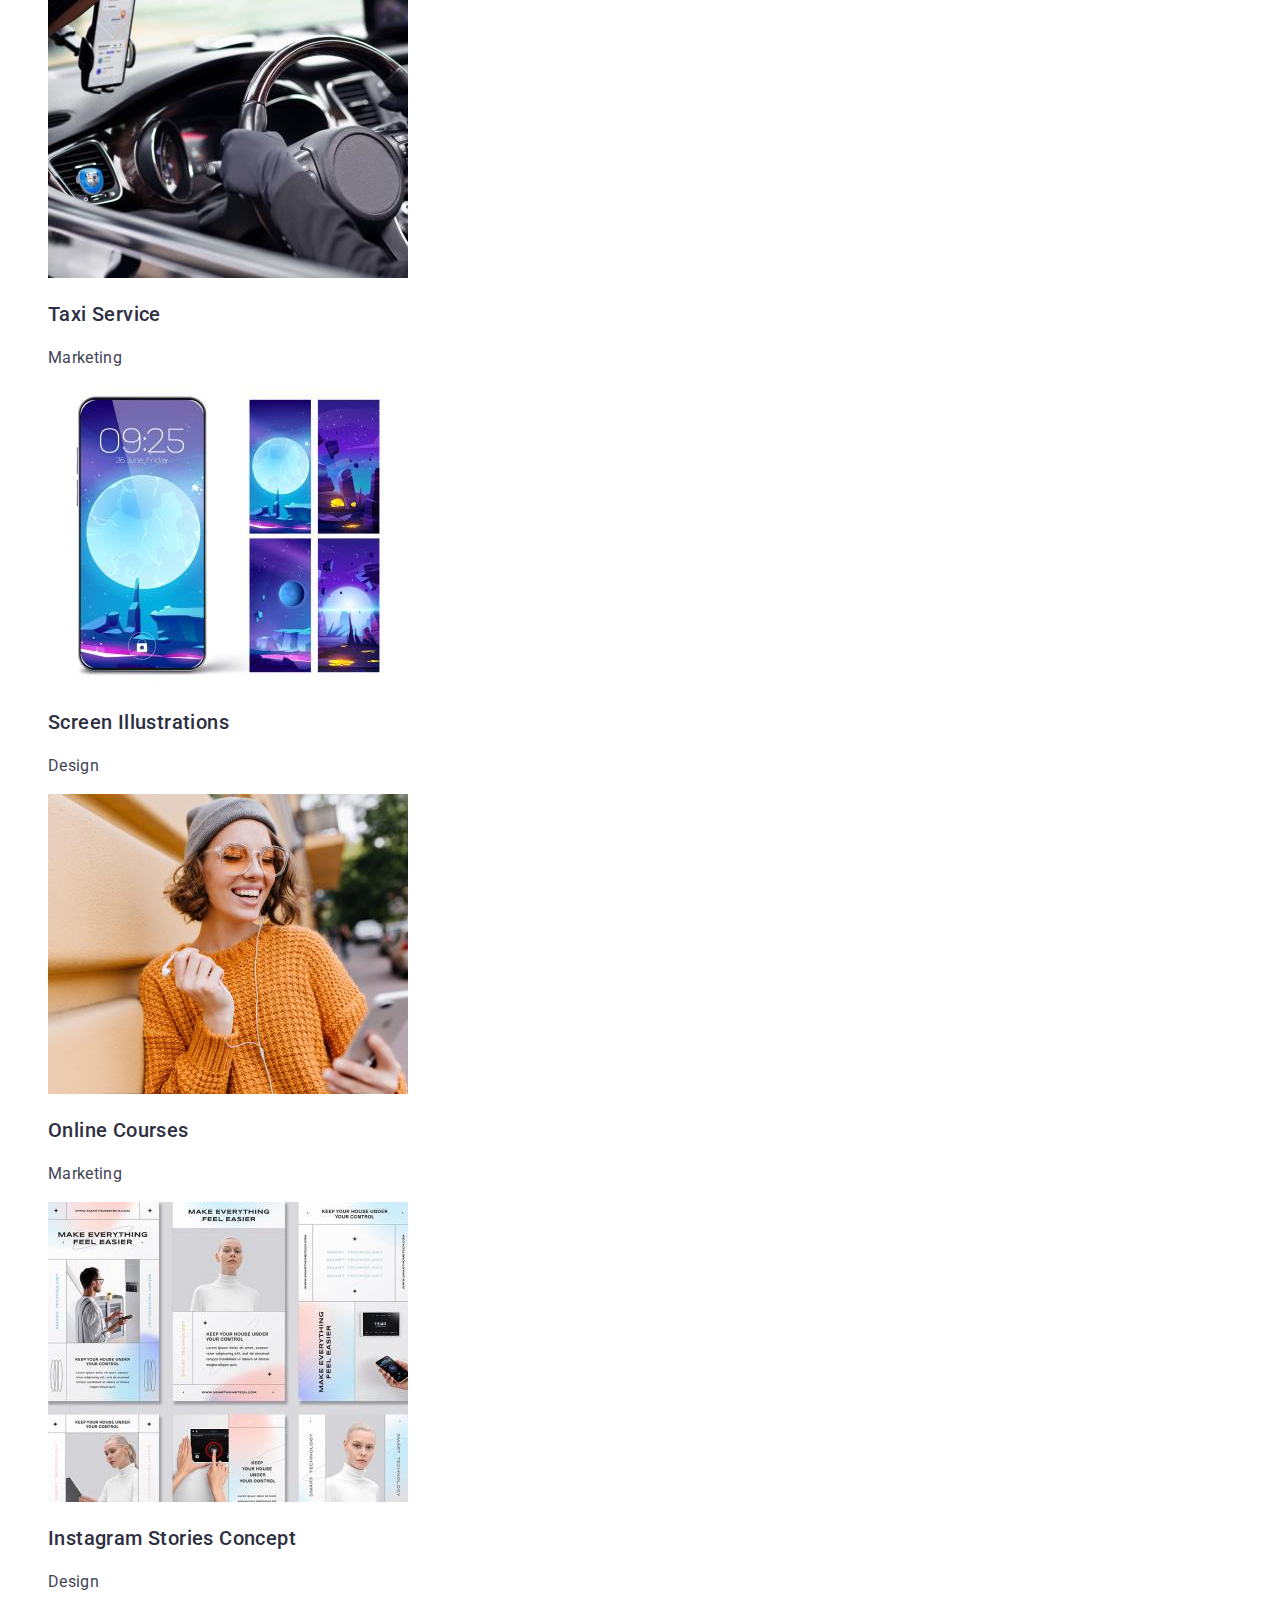
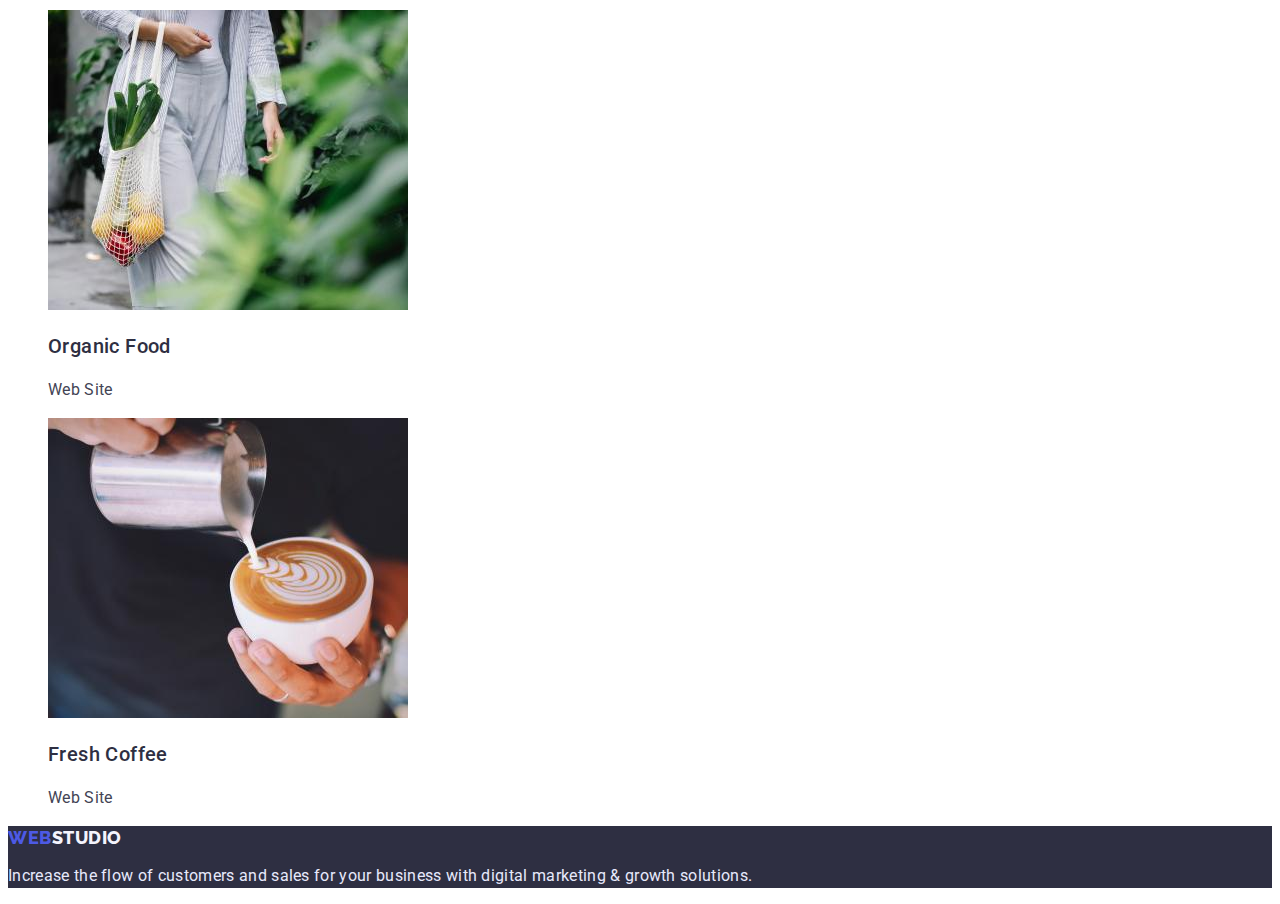
==== commit 79bd4ff0: "updated portfolio.html" ====
--- a/portfolio.html
+++ b/portfolio.html
@@ -30,8 +30,8 @@
     </header>
     <main>
         <section class="portfolio">
-            <button type="button" class="portfolio-main-button">All</button>
             <ul class="portfolio-list">
+                <li class="portfolio-item"><button type="button" class="portfolio-button">All</button></li>
                 <li class="portfolio-item"><button type="button" class="portfolio-button">Web Site</button></li>
                 <li class="portfolio-item"><button type="button" class="portfolio-button">App</button></li>
                 <li class="portfolio-item"><button type="button" class="portfolio-button">Design</button></li>
@@ -41,67 +41,67 @@
         <section class="gallery">
             <ul class="gallery-list">
                 <li class="gallery-item">
-                    <figure>
+                    <a class="gallery-item-link">
                         <img src="./images/img8.jpg" alt="Banking app" width="360">
-                        <h3>Banking App Interface Concept</h3>
-                        <p>App</p>
-                    </figure>
+                        <h3 class="gallery-item-header">Banking App Interface Concept</h3>
+                        <p class="gallery-item-description">App</p>
+                    </a>
                 </li>
                 <li class="gallery-item">
-                    <figure>
+                    <a class="gallery-item-link">
                         <img src="./images/img9.jpg" alt="Payment review" width="360">
                         <h3 class="gallery-item-header">Cashless Payment</h3>
                         <p class="gallery-item-description">Marketing</p>
-                    </figure>
+                    </a>
                 </li>
                 <li class="gallery-item">
-                    <figure>
+                    <a class="gallery-item-link">
                         <img src="./images/img10.jpg" alt="Meditation app" width="360">
                         <h3 class="gallery-item-header">Meditation App</h3>
                         <p class="gallery-item-description">App</p>
-                    </figure>
+                    </a>
                 </li>
                 <li class="gallery-item">
-                    <figure>
+                    <a class="gallery-item-link">
                         <img src="./images/img11.jpg" alt="Taxi" width="360">
                         <h3 class="gallery-item-header">Taxi Service</h3>
                         <p class="gallery-item-description">Marketing</p>
-                    </figure>
+                    </a>
                 </li>
                 <li class="gallery-item">
-                    <figure>
+                    <a class="gallery-item-link">
                         <img src="./images/img12.jpg" alt="Screen illu" width="360">
                         <h3 class="gallery-item-header">Screen Illustrations</h3>
                         <p class="gallery-item-description">Design</p>
-                    </figure>
+                    </a>
                 </li>
                 <li class="gallery-item">
-                    <figure>
+                    <a class="gallery-item-link">
                         <img src="./images/img13.jpg" alt="Online preferences" width="360">
                         <h3 class="gallery-item-header">Online Courses</h3>
                         <p class="gallery-item-description">Marketing</p>
-                    </figure>
+                    </a>
                 </li>
                 <li class="gallery-item">
-                    <figure>
+                    <a class="gallery-item-link">
                         <img src="./images/img14.jpg" alt="Stories" width="360">
                         <h3 class="gallery-item-header">Instagram Stories Concept</h3>
                         <p class="gallery-item-description">Design</p>
-                    </figure>
+                    </a>
                 </li>
                 <li class="gallery-item">
-                    <figure>
+                    <a class="gallery-item-link">
                         <img src="./images/img15.jpg" alt="Organic" width="360">
                         <h3 class="gallery-item-header">Organic Food</h3>
                         <p class="gallery-item-description">Web Site</p>
-                    </figure>
+                    </a>
                 </li>
                 <li class="gallery-item">
-                    <figure>
+                    <a class="gallery-item-link">
                         <img src="./images/img16.jpg" alt="Coffee" width="360">
                         <h3 class="gallery-item-header">Fresh Coffee</h3>
                         <p class="gallery-item-description">Web Site</p>
-                    </figure>
+                    </a>
                 </li>
             </ul>
         </section>
--- a/css/styles.css
+++ b/css/styles.css
@@ -109,6 +109,11 @@
     box-shadow: 0px 4px 4px rgba(0, 0, 0, 0.15);
     border-radius: 4px;
     cursor:pointer;
+    font-family: 'Roboto';
+    font-style: normal;
+    font-weight: 500;
+    font-size: 16px;
+    line-height: 24px;
 }
 .hero-button:hover,
 .hero-button:focus {
@@ -245,7 +250,10 @@
 
 }
 .team-list {
-    list-style-type:none;
+    list-style-type: none;
+}
+.team-item-link {
+    text-decoration:none;
 }
 .team-item-title {
 /* Header 3 */
@@ -293,12 +301,6 @@
 .portfolio {
     background-color: #FFFFFF;
 }
-.portfolio-main-button {
-    background: #404BBF;
-    box-shadow: 0px 3px 1px rgba(0, 0, 0, 0.1), 0px 2px 1px rgba(0, 0, 0, 0.08), 0px 2px 2px rgba(0, 0, 0, 0.12);
-    border-radius: 4px;
-    cursor: pointer;
-}
 .portfolio-list {
     list-style-type: none;
 }
@@ -309,6 +311,17 @@
     border: 1px solid #E7E9FC;
     border-radius: 4px;
     cursor: pointer;
+    font-family: 'Roboto', sans-serif;
+    font-style: normal;
+    font-weight: 500;
+    font-size: 16px;
+    line-height: 24px;
+    color: #4D5AE5;
+}
+.portfolio-button:hover,
+.portfolio-button:focus {
+    background-color: #404BBF;
+    color: #FFFFFF;
 }
 .gallery {
     background-color: #FFFFFF;
@@ -316,8 +329,11 @@
 .gallery-list {
     list-style-type:none;
 }
+.gallery-item-link {
+    text-decoration:none;
+}
 .gallery-item-header {
-    font-family: 'Roboto';
+    font-family: 'Roboto', sans-serif;
     font-style: normal;
     font-weight: 500;
     font-size: 20px;
@@ -337,7 +353,7 @@
     border-radius: 2px;
 }
 .gallery-item-description {
-    font-family: 'Roboto';
+    font-family: 'Roboto',sans-serif;
     font-style: normal;
     font-weight: 400;
     font-size: 16px;
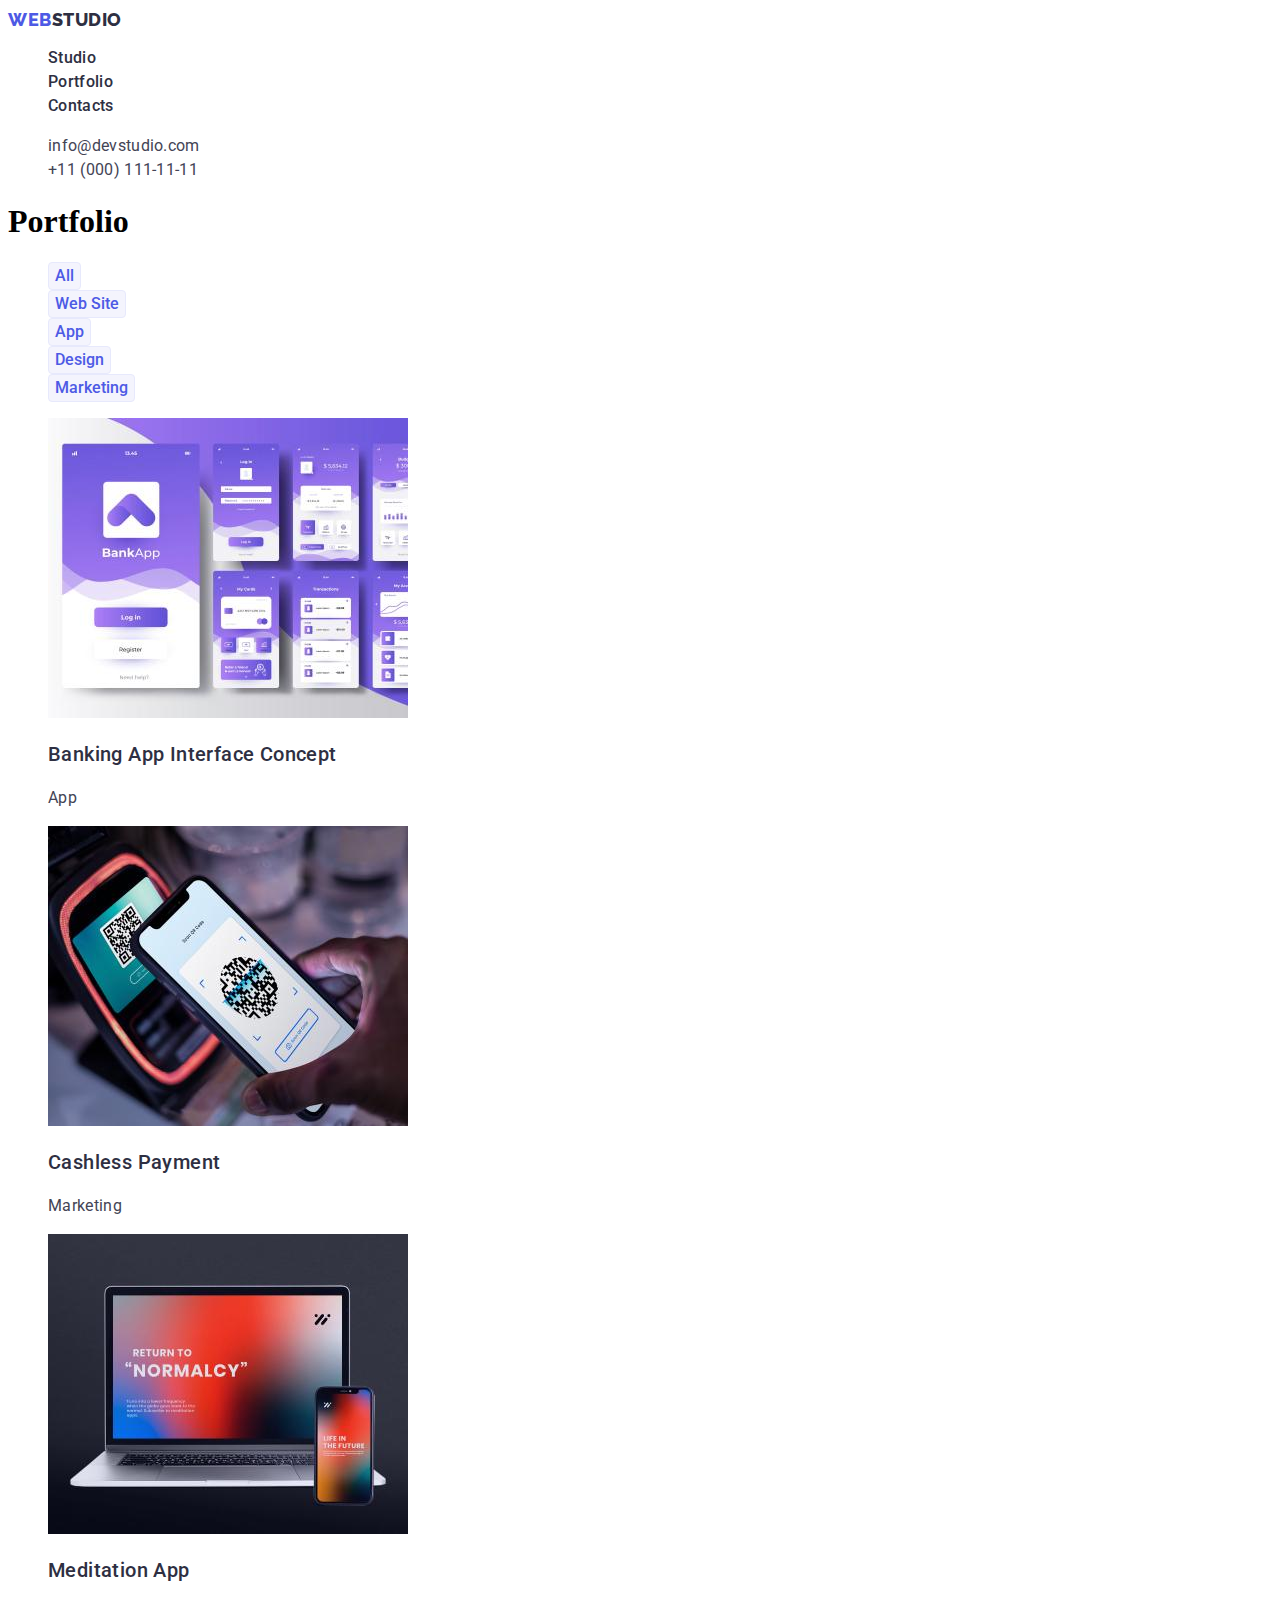
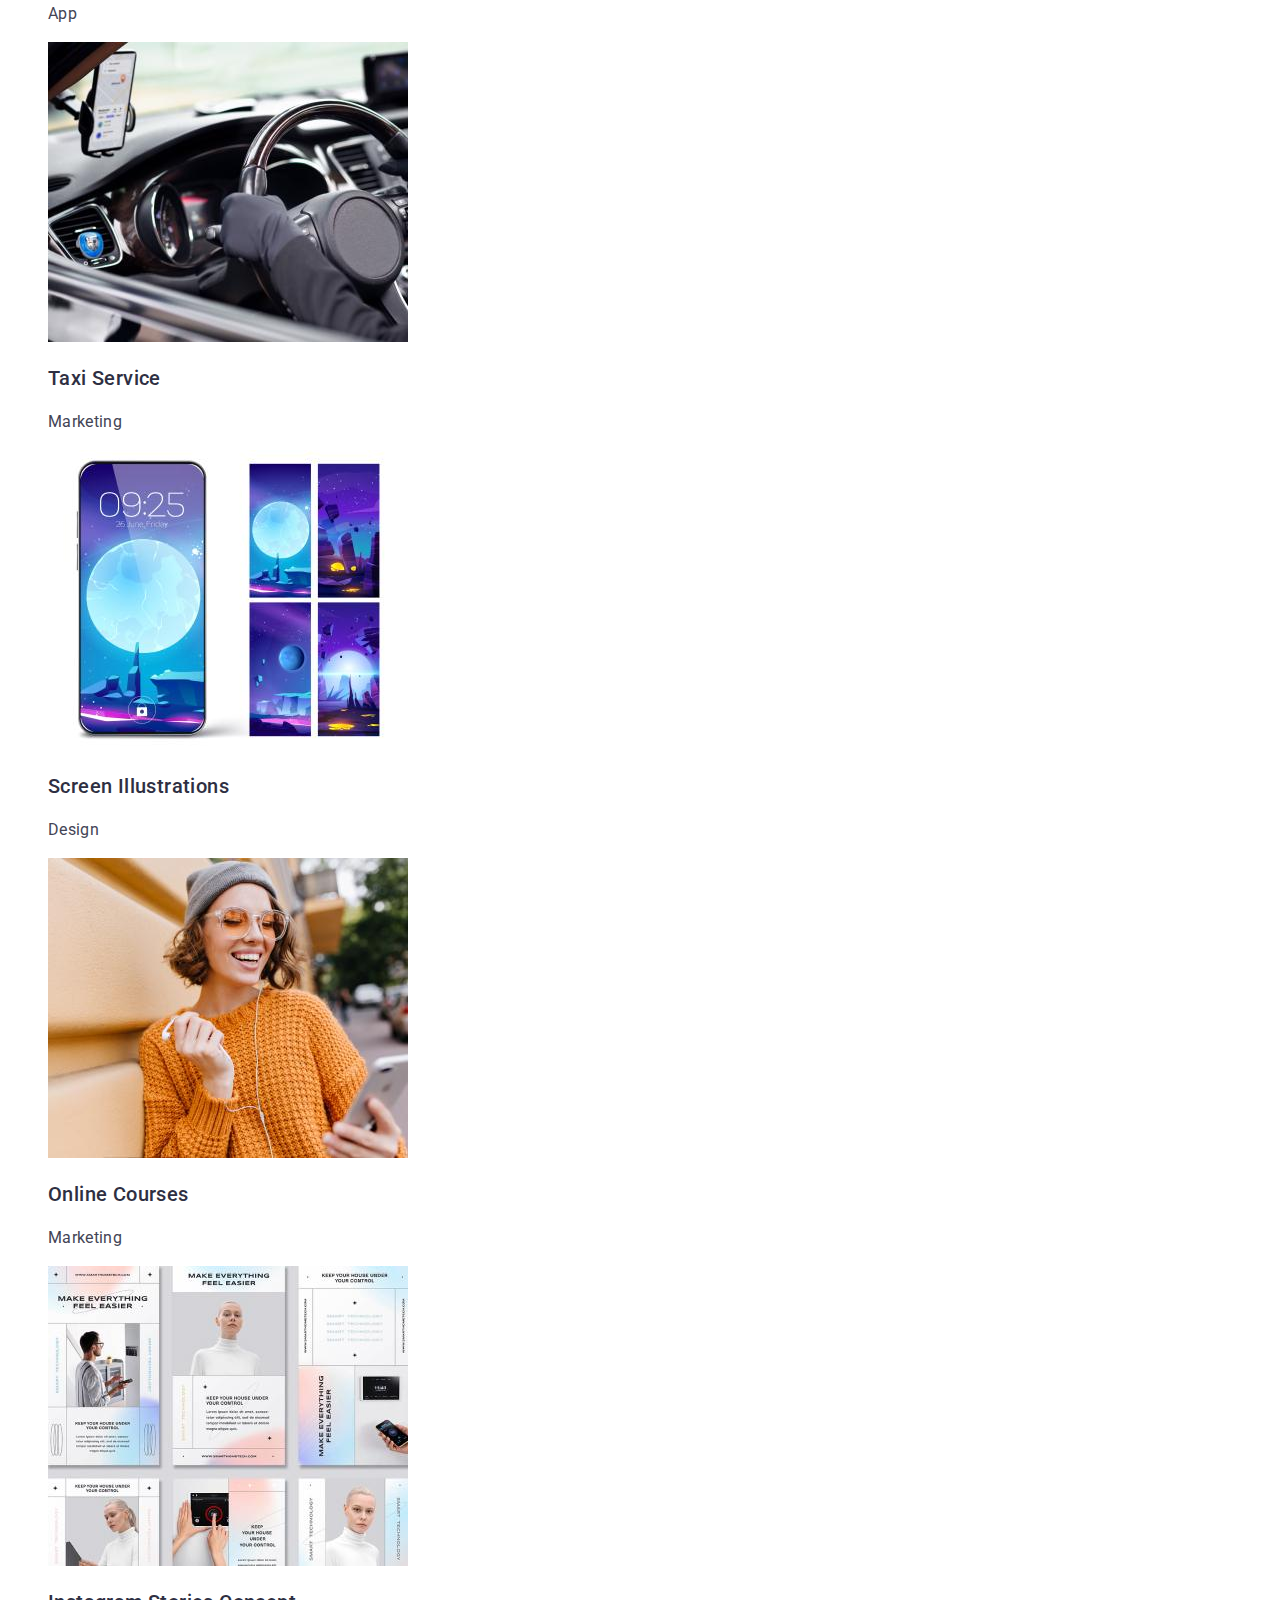
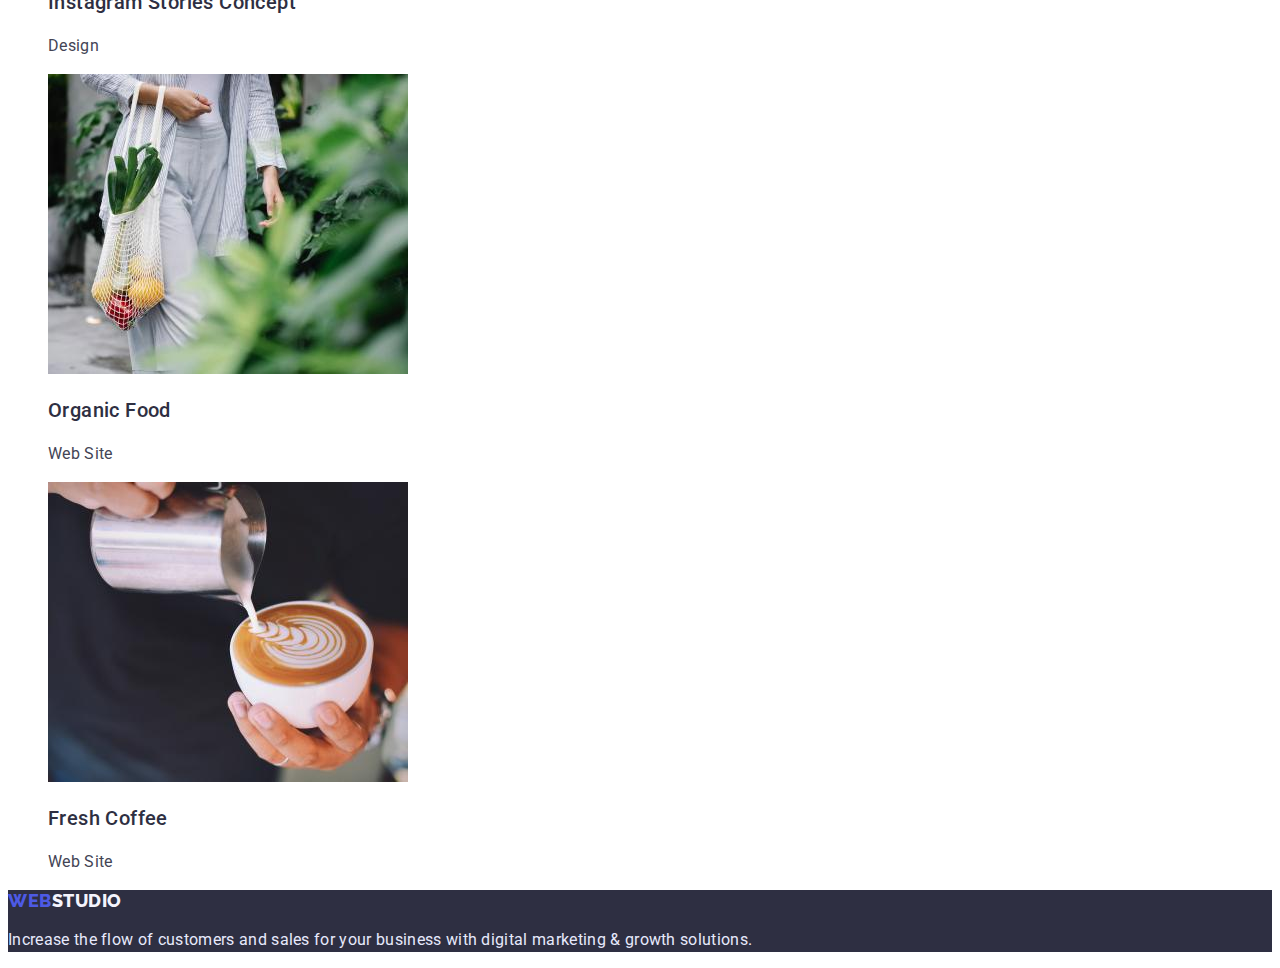
==== commit 4dedc2f1: "updated styles.css and portfolio.html" ====
--- a/portfolio.html
+++ b/portfolio.html
@@ -30,6 +30,7 @@
     </header>
     <main>
         <section class="portfolio">
+            <h1>Portfolio</h1>
             <ul class="portfolio-list">
                 <li class="portfolio-item"><button type="button" class="portfolio-button">All</button></li>
                 <li class="portfolio-item"><button type="button" class="portfolio-button">Web Site</button></li>
@@ -37,8 +38,6 @@
                 <li class="portfolio-item"><button type="button" class="portfolio-button">Design</button></li>
                 <li class="portfolio-item"><button type="button" class="portfolio-button">Marketing</button></li>
             </ul>
-        </section>
-        <section class="gallery">
             <ul class="gallery-list">
                 <li class="gallery-item">
                     <a class="gallery-item-link">
--- a/css/styles.css
+++ b/css/styles.css
@@ -31,11 +31,6 @@
     text-transform: uppercase;
     color: #2E2F42;
 }
-.header-logo:hover,
-.header-logo:focus {
-    text-decoration: underline #404BBF;
-    border-radius: 2px;
-}
 .header-list {
     list-style-type:none;
 }
@@ -76,14 +71,6 @@
     line-height: 24px;
     letter-spacing: 0.02em;
     color: #434455;
-}
-.header-mail:hover,
-.header-tel:hover,
-.header-mail:focus,
-.header-tel:focus {
-    color: #404BBF;
-    text-decoration: underline #404BBF;
-    border-radius: 2px;
 }
 
 .hero {
@@ -120,6 +107,7 @@
     background: #404BBF;
     box-shadow: 0px 4px 4px rgba(0, 0, 0, 0.15);
     border-radius: 4px;
+    cursor:pointer;
 }
 .secondary {
     background-color: #FFFFFF;
@@ -208,11 +196,6 @@
     text-transform: uppercase;
     color: #4D5AE5;
 }
-.footer-logo:hover,
-.footer-logo:focus {
-    text-decoration: underline #404BBF;
-    border-radius: 2px;
-}
 .footer-description {
     font-family: 'Roboto';
     font-style: normal;
@@ -322,15 +305,14 @@
 .portfolio-button:focus {
     background-color: #404BBF;
     color: #FFFFFF;
-}
-.gallery {
-    background-color: #FFFFFF;
+    cursor:pointer;
 }
 .gallery-list {
     list-style-type:none;
 }
 .gallery-item-link {
     text-decoration:none;
+    cursor:pointer;
 }
 .gallery-item-header {
     font-family: 'Roboto', sans-serif;
@@ -347,11 +329,6 @@
     color: #2E2F42;
 
 }
-.gallery-item-header:hover,
-.gallery-item-header:focus {
-    text-decoration: underline #404BBF;
-    border-radius: 2px;
-}
 .gallery-item-description {
     font-family: 'Roboto',sans-serif;
     font-style: normal;
@@ -363,9 +340,3 @@
 /* SLATE */
     color: #434455;
 }
-.gallery-item-description:hover,
-.gallery-item-description:focus {
-    color: #404BBF;
-    text-decoration: underline #404BBF;
-    border-radius: 2px;
-}